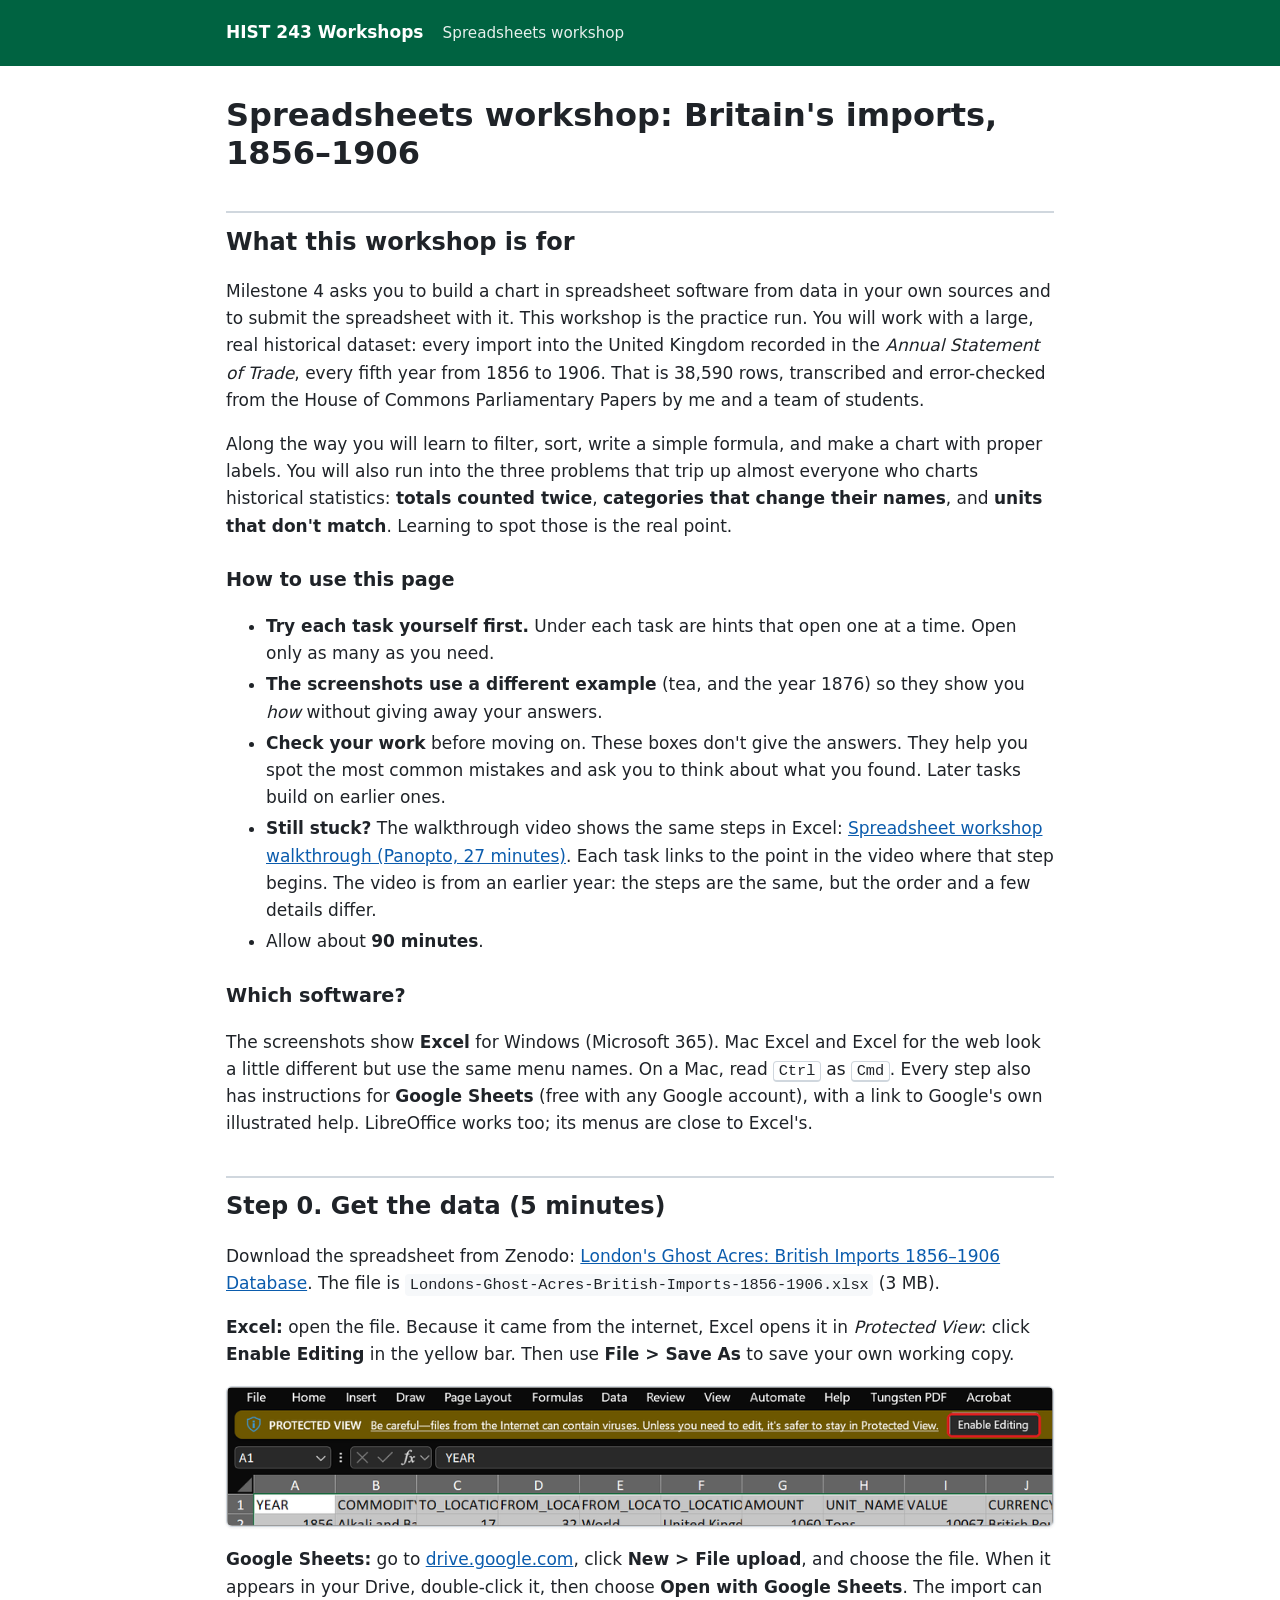
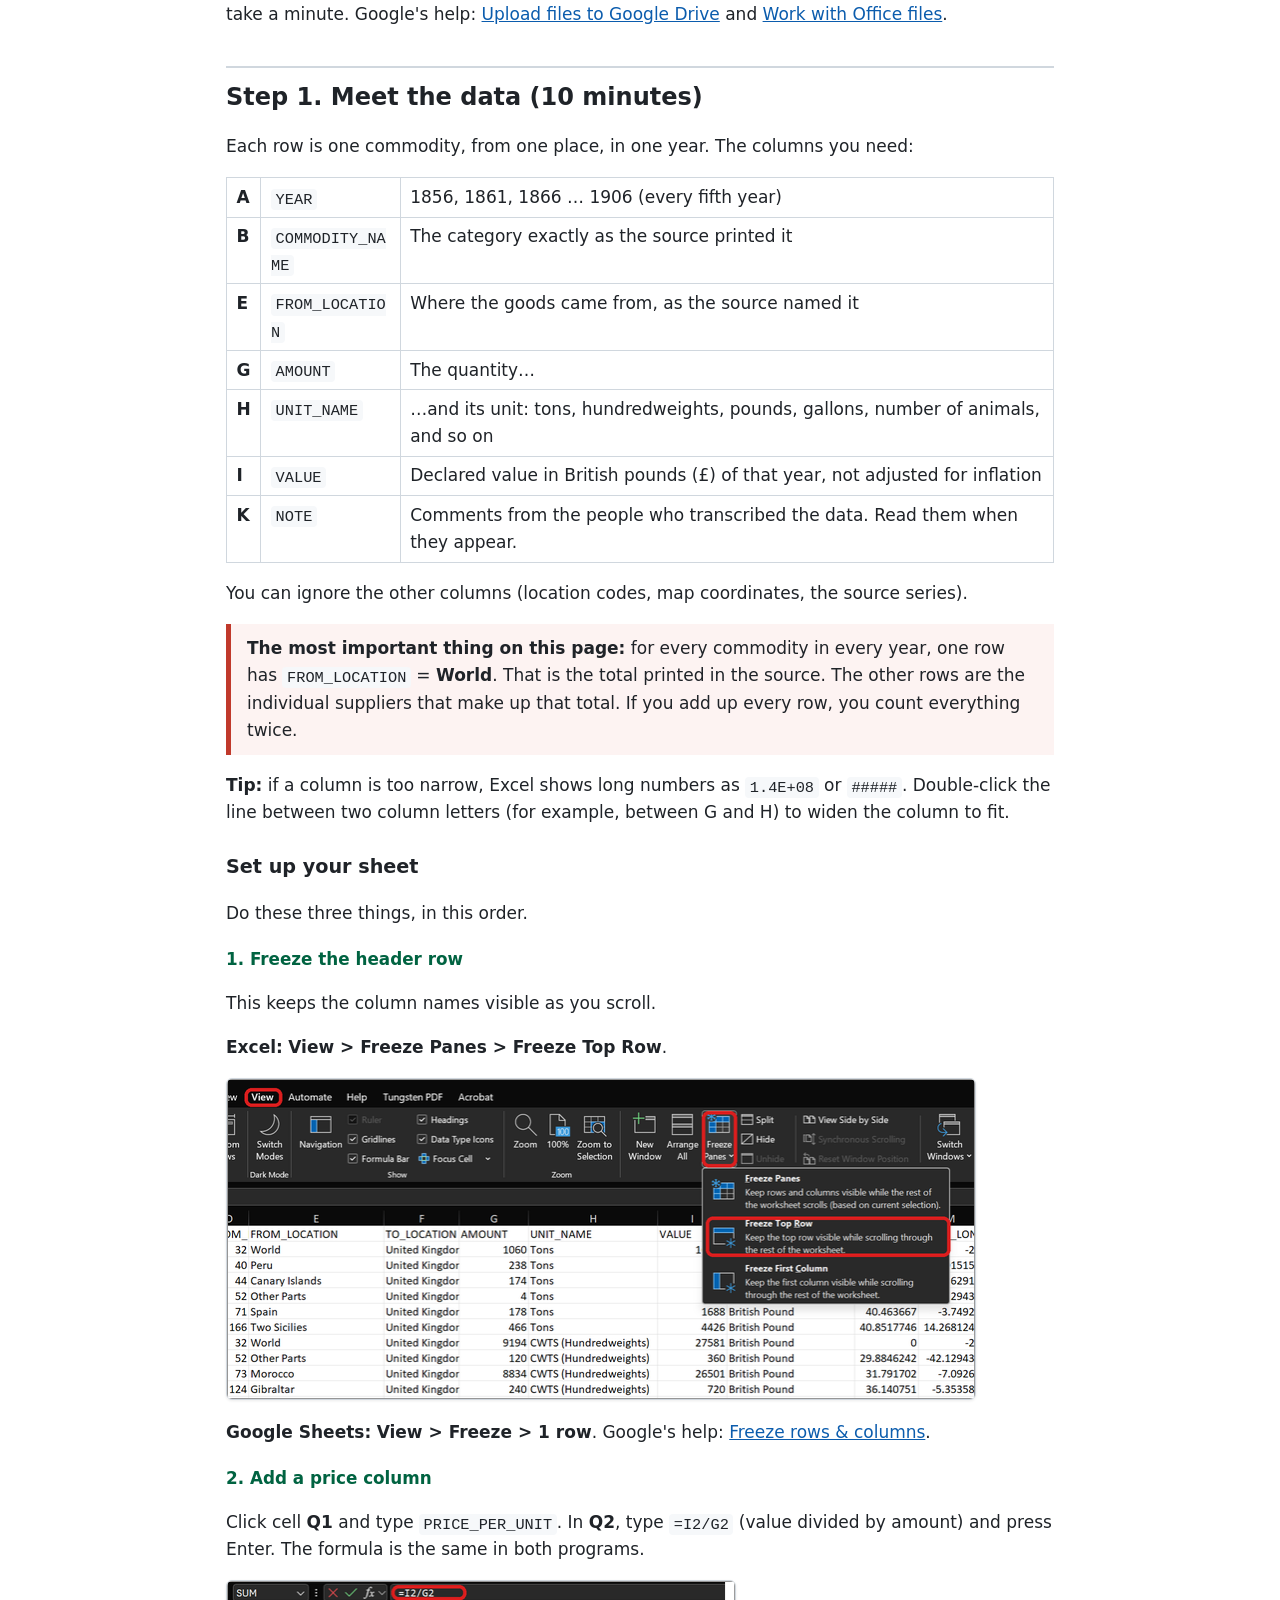
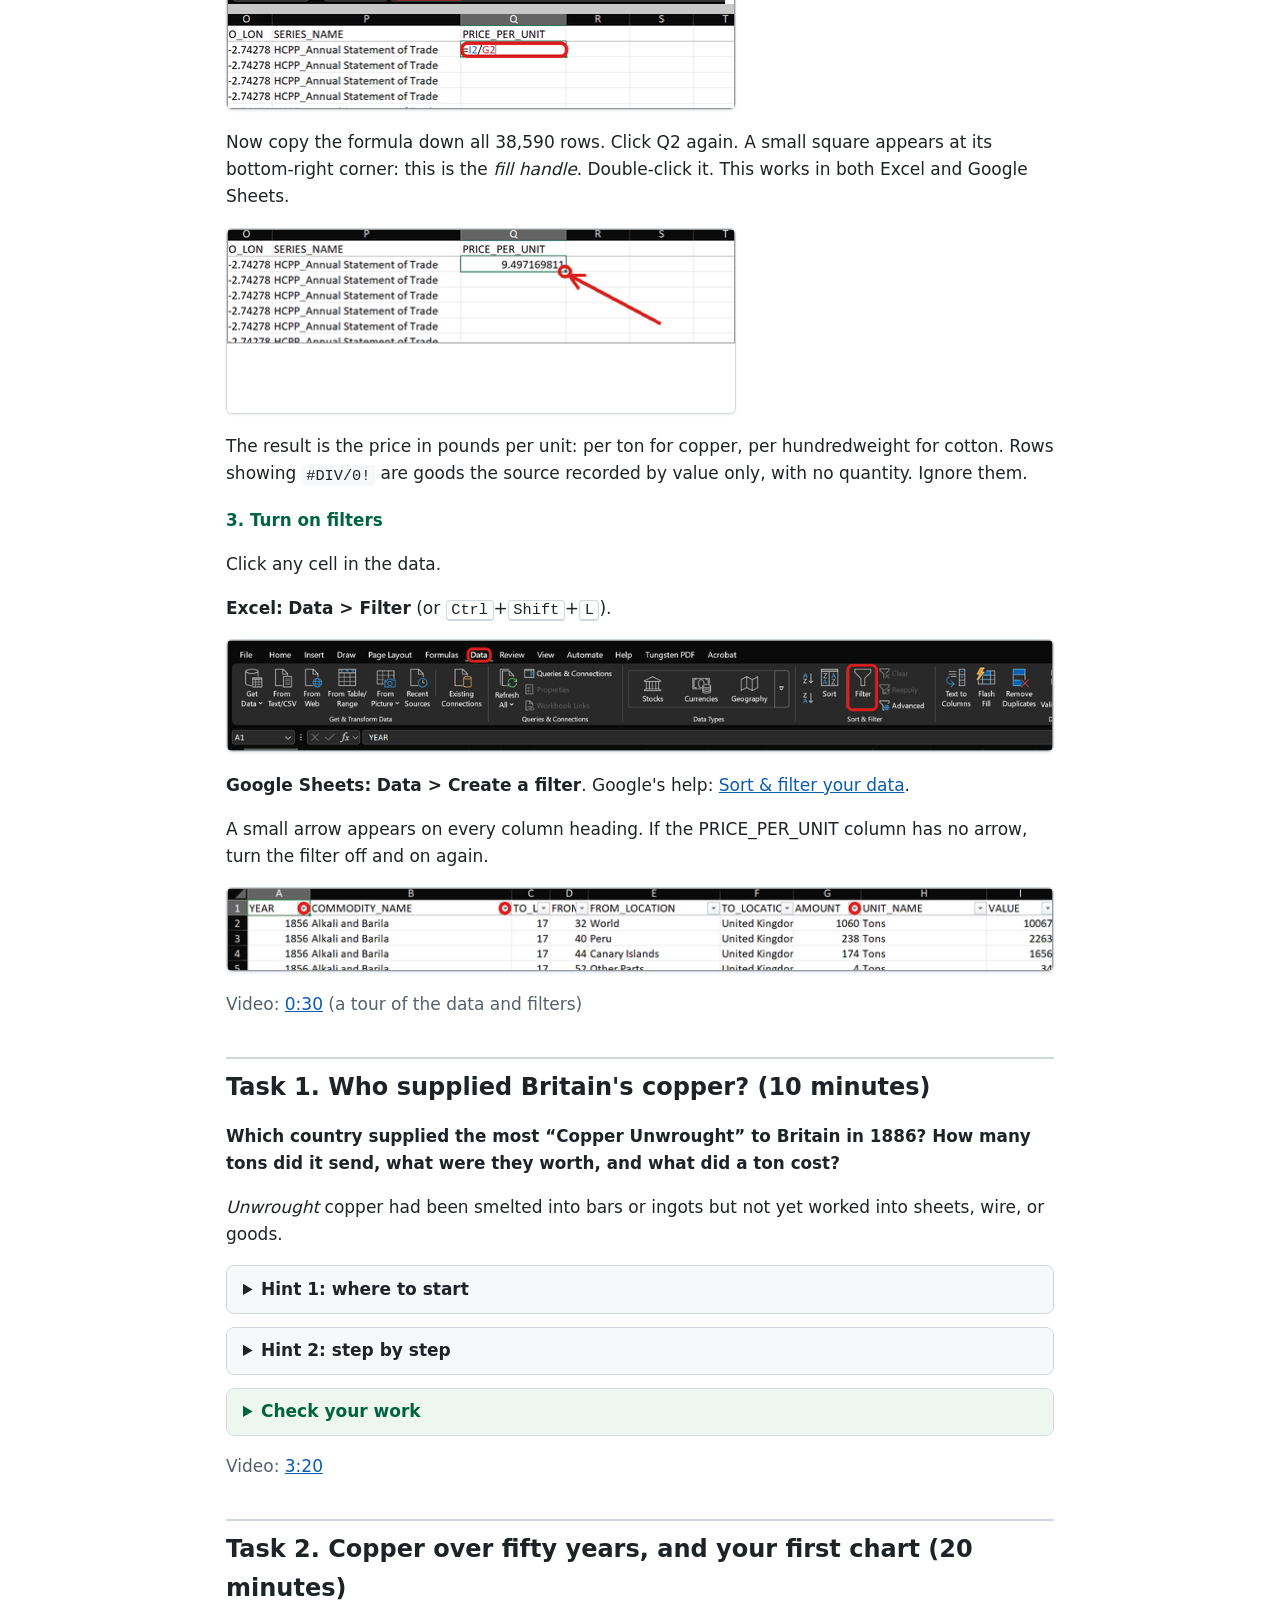
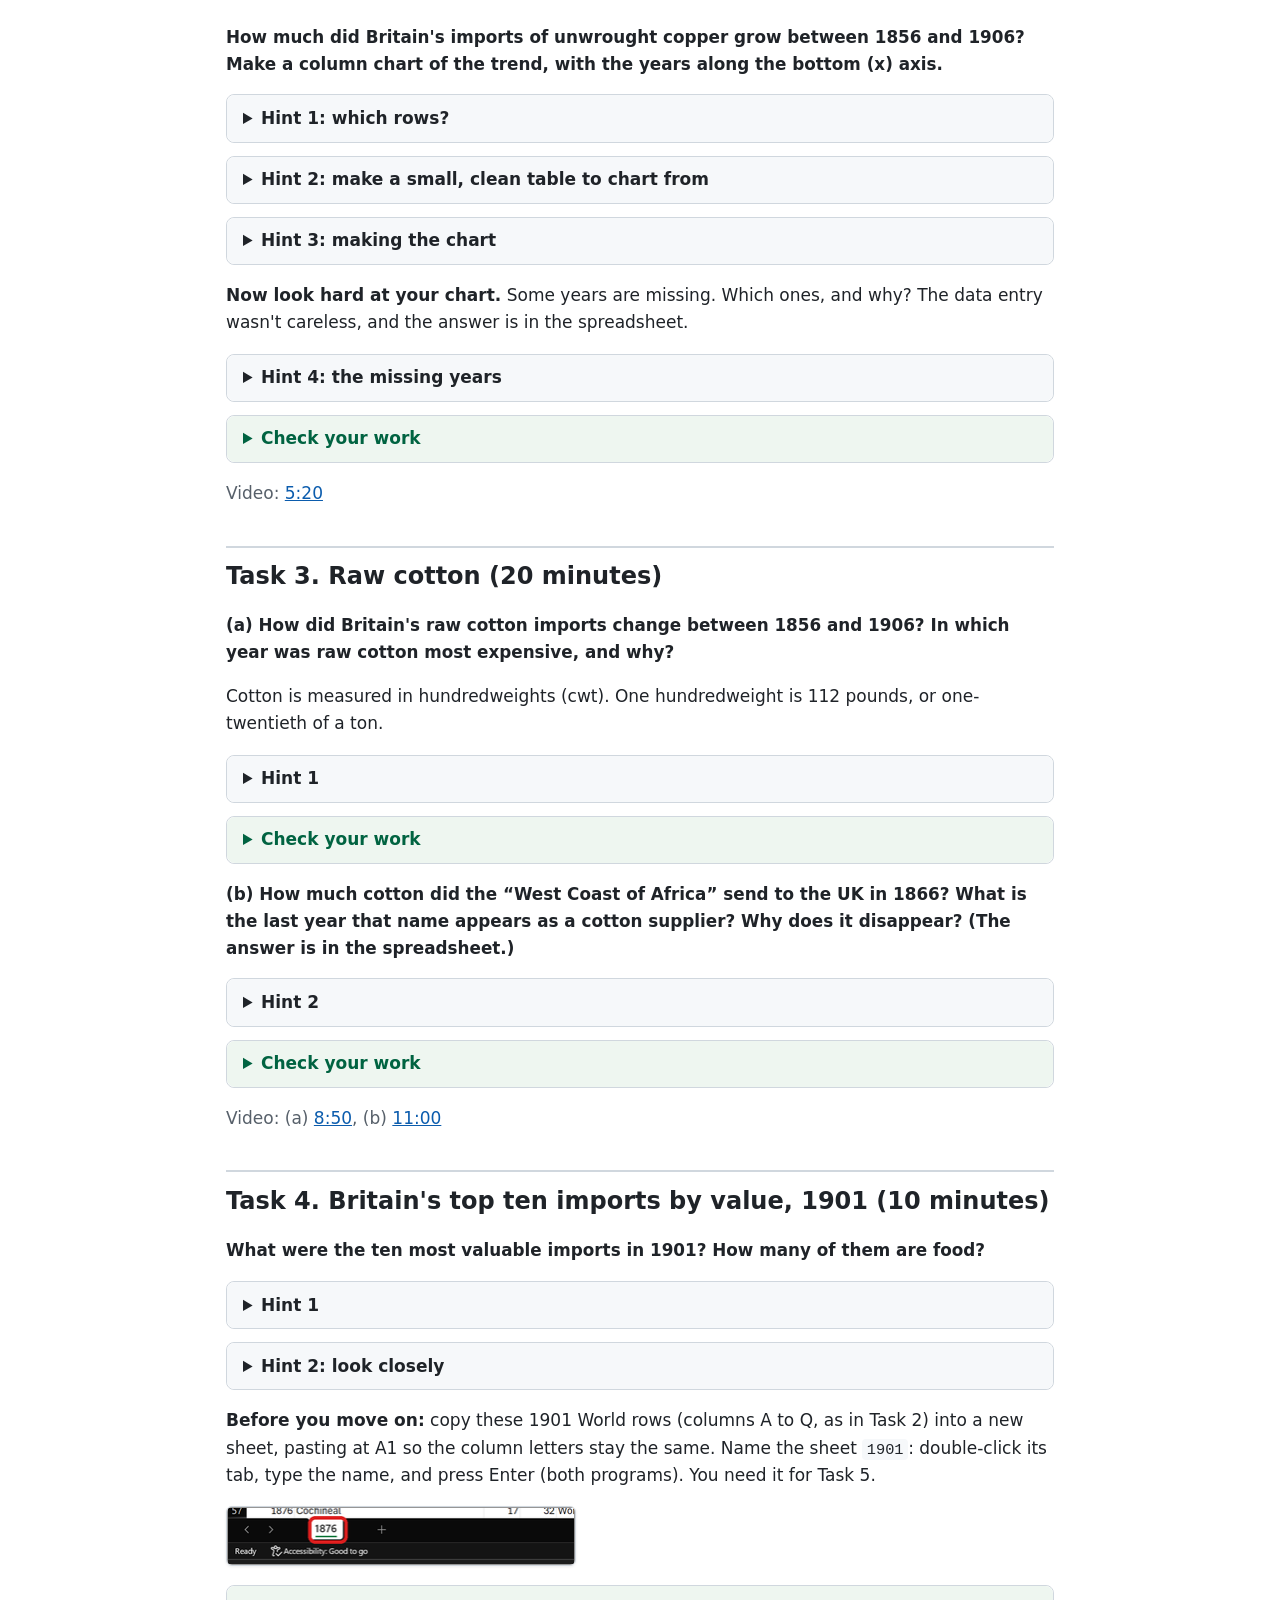
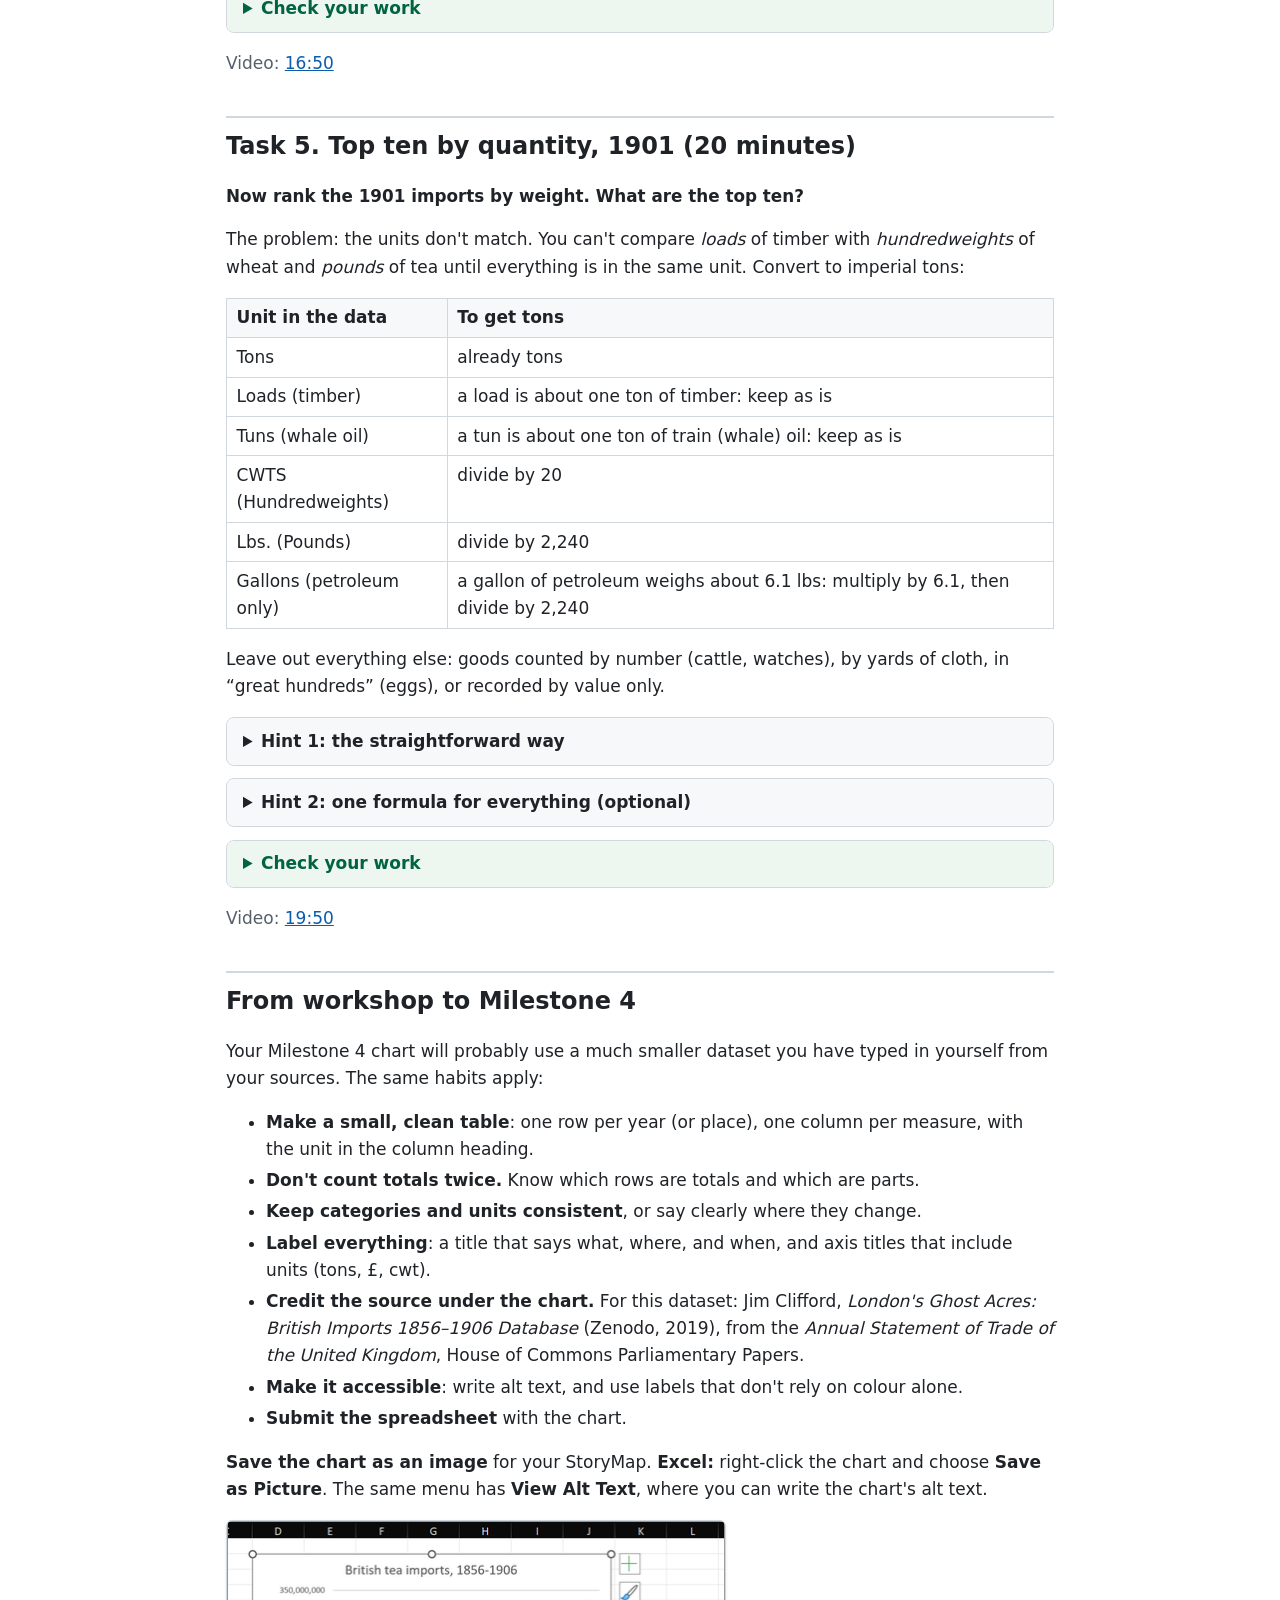
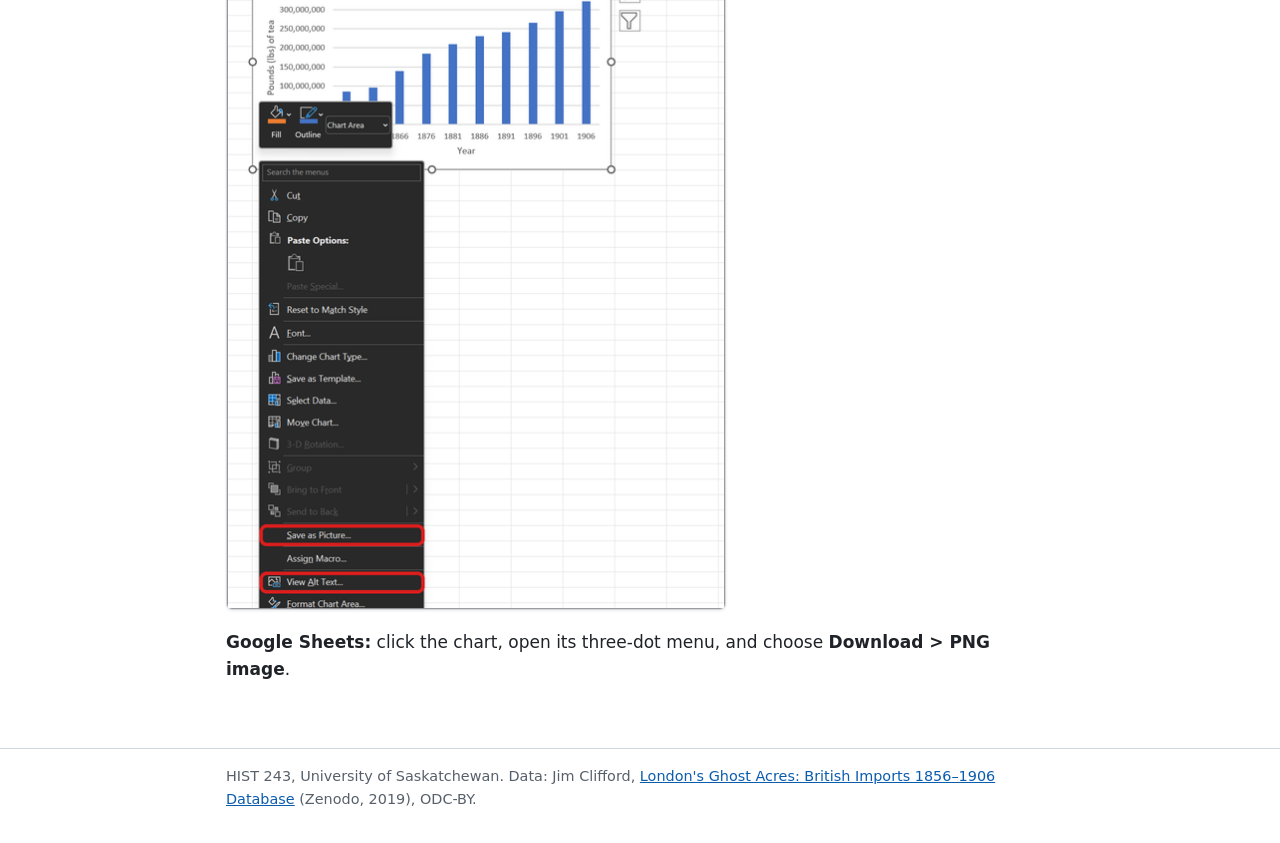
==== spreadsheets/index.html @ 8cee1785 "Add spreadsheets workshop site for HIST 243 Landing page, shared styles, and the self-paced spreadsh" ====
<!DOCTYPE html>
<html lang="en">
<head>
<meta charset="utf-8">
<meta name="viewport" content="width=device-width, initial-scale=1">
<title>Spreadsheets workshop: Britain's imports, 1856&ndash;1906 | HIST 243</title>
<link rel="stylesheet" href="../assets/style.css">
</head>
<body>
<header class="site"><div class="wrap">
<a class="course" href="../">HIST 243 Workshops</a>
<span class="crumbs">Spreadsheets workshop</span>
</div></header>
<main class="wrap">
<h1>Spreadsheets workshop: Britain's imports, 1856&ndash;1906</h1>
<h2>What this workshop is for</h2>
<p>Milestone 4 asks you to build a chart in spreadsheet software from data in your own sources and to submit the spreadsheet with it. This workshop is the practice run. You will work with a large, real historical dataset: every import into the United Kingdom recorded in the <em>Annual Statement of Trade</em>, every fifth year from 1856 to 1906. That is 38,590 rows, transcribed and error-checked from the House of Commons Parliamentary Papers by me and a team of students.</p>
<p>Along the way you will learn to filter, sort, write a simple formula, and make a chart with proper labels. You will also run into the three problems that trip up almost everyone who charts historical statistics: <strong>totals counted twice</strong>, <strong>categories that change their names</strong>, and <strong>units that don't match</strong>. Learning to spot those is the real point.</p>

<h3>How to use this page</h3>
<ul>
<li><strong>Try each task yourself first.</strong> Under each task are hints that open one at a time. Open only as many as you need.</li>
<li><strong>The screenshots use a different example</strong> (tea, and the year 1876) so they show you <em>how</em> without giving away your answers.</li>
<li><strong>Check your work</strong> before moving on. These boxes don't give the answers. They help you spot the most common mistakes and ask you to think about what you found. Later tasks build on earlier ones.</li>
<li><strong>Still stuck?</strong> The walkthrough video shows the same steps in Excel: <a href="https://usask.cloud.panopto.eu/Panopto/Pages/Viewer.aspx?id=4b1c0935-60de-46a5-88e3-ae240116ddce">Spreadsheet workshop walkthrough (Panopto, 27 minutes)</a>. Each task links to the point in the video where that step begins. The video is from an earlier year: the steps are the same, but the order and a few details differ.</li>
<li>Allow about <strong>90 minutes</strong>.</li>
</ul>

<h3>Which software?</h3>
<p>The screenshots show <strong>Excel</strong> for Windows (Microsoft 365). Mac Excel and Excel for the web look a little different but use the same menu names. On a Mac, read <kbd>Ctrl</kbd> as <kbd>Cmd</kbd>. Every step also has instructions for <strong>Google Sheets</strong> (free with any Google account), with a link to Google's own illustrated help. LibreOffice works too; its menus are close to Excel's.</p>

<h2>Step 0. Get the data (5 minutes)</h2>
<p>Download the spreadsheet from Zenodo: <a href="https://doi.org/10.5281/zenodo.3583723">London's Ghost Acres: British Imports 1856&ndash;1906 Database</a>. The file is <code>Londons-Ghost-Acres-British-Imports-1856-1906.xlsx</code> (3 MB).</p>
<p><strong>Excel:</strong> open the file. Because it came from the internet, Excel opens it in <em>Protected View</em>: click <strong>Enable Editing</strong> in the yellow bar. Then use <strong>File &gt; Save As</strong> to save your own working copy.</p>
<figure class="shot"><img src="images/e_protected_view.png" alt="Excel's yellow Protected View bar, with the Enable Editing button highlighted." width="1000" height="169" loading="lazy"></figure>
<p><strong>Google Sheets:</strong> go to <a href="https://drive.google.com">drive.google.com</a>, click <strong>New &gt; File upload</strong>, and choose the file. When it appears in your Drive, double-click it, then choose <strong>Open with Google Sheets</strong>. The import can take a minute. Google's help: <a href="https://support.google.com/drive/answer/2424368">Upload files to Google Drive</a> and <a href="https://support.google.com/docs/answer/6055139">Work with Office files</a>.</p>

<h2>Step 1. Meet the data (10 minutes)</h2>
<p>Each row is one commodity, from one place, in one year. The columns you need:</p>
<table>
<tbody>
<tr><td><strong>A</strong></td><td><code>YEAR</code></td><td>1856, 1861, 1866 &hellip; 1906 (every fifth year)</td></tr>
<tr><td><strong>B</strong></td><td><code>COMMODITY_NAME</code></td><td>The category exactly as the source printed it</td></tr>
<tr><td><strong>E</strong></td><td><code>FROM_LOCATION</code></td><td>Where the goods came from, as the source named it</td></tr>
<tr><td><strong>G</strong></td><td><code>AMOUNT</code></td><td>The quantity&hellip;</td></tr>
<tr><td><strong>H</strong></td><td><code>UNIT_NAME</code></td><td>&hellip;and its unit: tons, hundredweights, pounds, gallons, number of animals, and so on</td></tr>
<tr><td><strong>I</strong></td><td><code>VALUE</code></td><td>Declared value in British pounds (&pound;) of that year, not adjusted for inflation</td></tr>
<tr><td><strong>K</strong></td><td><code>NOTE</code></td><td>Comments from the people who transcribed the data. Read them when they appear.</td></tr>
</tbody>
</table>
<p>You can ignore the other columns (location codes, map coordinates, the source series).</p>
<p class="important"><strong>The most important thing on this page:</strong> for every commodity in every year, one row has <code>FROM_LOCATION</code> = <strong>World</strong>. That is the total printed in the source. The other rows are the individual suppliers that make up that total. If you add up every row, you count everything twice.</p>
<p><strong>Tip:</strong> if a column is too narrow, Excel shows long numbers as <code>1.4E+08</code> or <code>#####</code>. Double-click the line between two column letters (for example, between G and H) to widen the column to fit.</p>

<h3>Set up your sheet</h3>
<p>Do these three things, in this order.</p>

<h4>1. Freeze the header row</h4>
<p>This keeps the column names visible as you scroll.</p>
<p><strong>Excel:</strong> <strong>View &gt; Freeze Panes &gt; Freeze Top Row</strong>.</p>
<figure class="shot"><img src="images/e_freeze_top_row.png" alt="Excel's View tab with the Freeze Panes menu open and Freeze Top Row highlighted." width="750" height="320" loading="lazy"></figure>
<p><strong>Google Sheets:</strong> <strong>View &gt; Freeze &gt; 1 row</strong>. Google's help: <a href="https://support.google.com/docs/answer/9060449">Freeze rows &amp; columns</a>.</p>

<h4>2. Add a price column</h4>
<p>Click cell <strong>Q1</strong> and type <code>PRICE_PER_UNIT</code>. In <strong>Q2</strong>, type <code>=I2/G2</code> (value divided by amount) and press Enter. The formula is the same in both programs.</p>
<figure class="shot"><img src="images/e_price_formula.png" alt="The formula =I2/G2 being typed into cell Q2 under the heading PRICE_PER_UNIT, also shown in the formula bar." width="510" height="128" loading="lazy"></figure>
<p>Now copy the formula down all 38,590 rows. Click Q2 again. A small square appears at its bottom-right corner: this is the <em>fill handle</em>. Double-click it. This works in both Excel and Google Sheets.</p>
<figure class="shot"><img src="images/e_fill_handle.gif" alt="Animation: an arrow points to the small square at the bottom-right corner of cell Q2; after a double-click, the formula fills down the whole column." width="510" height="185" loading="lazy"></figure>
<p>The result is the price in pounds per unit: per ton for copper, per hundredweight for cotton. Rows showing <code>#DIV/0!</code> are goods the source recorded by value only, with no quantity. Ignore them.</p>

<h4>3. Turn on filters</h4>
<p>Click any cell in the data.</p>
<p><strong>Excel:</strong> <strong>Data &gt; Filter</strong> (or <kbd>Ctrl</kbd>+<kbd>Shift</kbd>+<kbd>L</kbd>).</p>
<figure class="shot"><img src="images/e_filter_button.png" alt="Excel's Data tab with the Filter button highlighted." width="1000" height="135" loading="lazy"></figure>
<p><strong>Google Sheets:</strong> <strong>Data &gt; Create a filter</strong>. Google's help: <a href="https://support.google.com/docs/answer/3540681">Sort &amp; filter your data</a>.</p>
<p>A small arrow appears on every column heading. If the PRICE_PER_UNIT column has no arrow, turn the filter off and on again.</p>
<figure class="shot"><img src="images/e_filter_arrows.png" alt="The header row with a filter arrow on each column heading; the arrows on YEAR, COMMODITY_NAME and AMOUNT are highlighted." width="850" height="85" loading="lazy"></figure>
<p class="video">Video: <a href="https://usask.cloud.panopto.eu/Panopto/Pages/Viewer.aspx?id=4b1c0935-60de-46a5-88e3-ae240116ddce&amp;start=30">0:30</a> (a tour of the data and filters)</p>

<h2>Task 1. Who supplied Britain's copper? (10 minutes)</h2>
<p class="task-q">Which country supplied the most &ldquo;Copper Unwrought&rdquo; to Britain in 1886? How many tons did it send, what were they worth, and what did a ton cost?</p>
<p><em>Unwrought</em> copper had been smelted into bars or ingots but not yet worked into sheets, wire, or goods.</p>

<details><summary>Hint 1: where to start</summary>
<p>You need two filters at the same time: one on <code>COMMODITY_NAME</code> and one on <code>YEAR</code>. Then sort the remaining rows by <code>AMOUNT</code>.</p>
</details>

<details><summary>Hint 2: step by step</summary>
<p><em>The screenshots filter for tea in 1876. Use copper and 1886 for your own answer.</em></p>
<h4>Excel</h4>
<ol>
<li><p>Click the arrow on <code>COMMODITY_NAME</code> and type the commodity into the <em>Search</em> box. The search finds every name that <em>contains</em> those letters, so several names appear.</p>
<figure class="shot"><img src="images/e_filter_search_1.png" alt="The COMMODITY_NAME filter menu with Tea typed in the Search box; the search results include unrelated names like Stearine." width="325" height="450" loading="lazy"></figure>
<p>Untick <strong>(Select All Search Results)</strong>, tick only the name that matches exactly, and click <strong>OK</strong>.</p>
<figure class="shot"><img src="images/e_filter_search_2.png" alt="In the filter list, only the exact name Tea is ticked, and the OK button is highlighted." width="325" height="450" loading="lazy"></figure></li>
<li><p>Click the arrow on <code>YEAR</code>. Untick <strong>(Select All)</strong>, tick the year you want, and click <strong>OK</strong>.</p>
<figure class="shot"><img src="images/e_filter_year.png" alt="The YEAR filter menu with Select All unticked and only 1876 ticked." width="350" height="450" loading="lazy"></figure></li>
<li><p>Click the arrow on <code>AMOUNT</code> and choose <strong>Sort Largest to Smallest</strong>.</p>
<figure class="shot"><img src="images/e_sort_largest.png" alt="The AMOUNT filter menu with Sort Largest to Smallest highlighted." width="425" height="155" loading="lazy"></figure></li>
</ol>
<p>The rows are now in order. The top row is <strong>World</strong>. Remember what that means.</p>
<figure class="shot"><img src="images/e_sorted_world_row.png" alt="Filtered and sorted rows for tea in 1876, with the World row highlighted at the top." width="950" height="185" loading="lazy"></figure>
<h4>Google Sheets</h4>
<ol>
<li>Click the filter icon on <code>COMMODITY_NAME</code> and open <strong>Filter by values</strong>. Click <strong>Clear</strong>, search for the commodity, tick only the exact name, and click <strong>OK</strong>.</li>
<li>Filter icon on <code>YEAR</code> &gt; <strong>Filter by values</strong> &gt; <strong>Clear</strong> &gt; tick the year &gt; <strong>OK</strong>.</li>
<li>Filter icon on <code>AMOUNT</code> &gt; <strong>Sort Z &rarr; A</strong>.</li>
</ol>
<p>Google's help: <a href="https://support.google.com/docs/answer/3540681">Sort &amp; filter your data</a>.</p>
</details>

<details class="check"><summary>Check your work</summary>
<ul>
<li>Did you skip the <strong>World</strong> row? It is the total, not a country.</li>
<li>Select the <code>AMOUNT</code> cells for all the country rows (click the first, <kbd>Shift</kbd>+click the last) and look at the <em>Sum</em> at the bottom right of the window. Both programs show it. It should match the World row exactly. That is how this database was error-checked.</li>
</ul>
<figure class="shot"><img src="images/e_status_sum.png" alt="The country rows' AMOUNT cells are selected, and the Sum in Excel's status bar matches the World row above them." width="375" height="217" loading="lazy"></figure>
<ul>
<li>Your price should be in pounds per ton. If it is a tiny fraction, the division is upside down.</li>
</ul>
<p><strong>Think about it:</strong> how much of the total came from a single country? What would Britain have needed this much copper for in the 1880s?</p>
</details>

<p class="video">Video: <a href="https://usask.cloud.panopto.eu/Panopto/Pages/Viewer.aspx?id=4b1c0935-60de-46a5-88e3-ae240116ddce&amp;start=200">3:20</a></p>

<h2>Task 2. Copper over fifty years, and your first chart (20 minutes)</h2>
<p class="task-q">How much did Britain's imports of unwrought copper grow between 1856 and 1906? Make a column chart of the trend, with the years along the bottom (x) axis.</p>

<details><summary>Hint 1: which rows?</summary>
<p>You want one number per year: the total. Keep your <code>COMMODITY_NAME</code> filter, clear the <code>YEAR</code> filter (tick Select All again), and filter <code>FROM_LOCATION</code> to <strong>World</strong> only.</p>
<figure class="shot"><img src="images/e_filter_world.png" alt="The FROM_LOCATION filter menu with World typed in the search box and only World ticked." width="425" height="450" loading="lazy"></figure>
</details>

<details><summary>Hint 2: make a small, clean table to chart from</summary>
<p>Charts are easiest from a small table of exactly the numbers you want.</p>
<ol>
<li><p>Select columns A to Q: click the column letter <strong>A</strong>, then hold <kbd>Shift</kbd> and click <strong>Q</strong>. Copy (<kbd>Ctrl</kbd>+<kbd>C</kbd>). Only the visible (filtered) rows will be copied.</p>
<figure class="shot"><img src="images/e_select_columns.png" alt="Columns A to Q selected by clicking column letter A and Shift-clicking column letter Q; the filtered World rows for tea are highlighted." width="895" height="210" loading="lazy"></figure></li>
<li><p>Add a new sheet with the <strong>+</strong> next to the sheet tabs at the bottom of the window. Click cell A1 and paste (<kbd>Ctrl</kbd>+<kbd>V</kbd>).</p>
<figure class="shot"><img src="images/e_new_sheet.png" alt="The plus button next to the Sheet1 tab, highlighted." width="350" height="55" loading="lazy"></figure>
<figure class="shot"><img src="images/e_pasted_sheet.png" alt="The pasted rows in the new sheet; the AMOUNT column is too narrow, so some numbers show as 1.4E+08." width="950" height="210" loading="lazy"></figure></li>
<li><p>Delete every column except <code>YEAR</code> and <code>AMOUNT</code>. Select the columns you don't need (click a column letter, <kbd>Shift</kbd>+click another), right-click a selected column letter, and choose <strong>Delete</strong>. Do this once for the columns between YEAR and AMOUNT and once for those after AMOUNT.</p>
<figure class="shot"><img src="images/e_delete_columns.png" alt="Columns B to F selected, with the right-click menu open and Delete highlighted." width="550" height="350" loading="lazy"></figure></li>
<li><p>Rename the <code>AMOUNT</code> heading to say what and which unit (for copper, <code>Tons</code>). You now have years in column A and amounts in column B.</p></li>
</ol>
<p>The same steps work in Google Sheets: the <strong>+</strong> is at the bottom left, and right-clicking a column letter gives <strong>Delete columns</strong>.</p>
</details>

<details><summary>Hint 3: making the chart</summary>
<h4>Excel</h4>
<ol>
<li><p>Select <strong>only the numbers</strong> in column B, not the years and not the heading.</p>
<figure class="shot"><img src="images/e_select_numbers.png" alt="A two-column table of years and pounds of tea, with only the numbers in column B selected." width="350" height="210" loading="lazy"></figure></li>
<li><p><strong>Insert &gt; Insert Column or Bar Chart &gt; Clustered Column</strong> (the first 2-D Column option). In Excel, <em>bar</em> charts run sideways and <em>column</em> charts stand upright. Use column for change over time.</p>
<figure class="shot"><img src="images/e_insert_column_chart.png" alt="The Insert tab with the column chart menu open and the 2-D Clustered Column option highlighted." width="625" height="325" loading="lazy"></figure></li>
<li><p>The x-axis reads 1, 2, 3&hellip; instead of years. Excel doesn't know where the years are yet.</p>
<figure class="shot"><img src="images/e_chart_wrong_axis.png" alt="A new column chart whose x-axis is labelled 1 to 10 instead of years." width="700" height="265" loading="lazy"></figure></li>
<li><p>Right-click the chart and choose <strong>Select Data</strong>.</p>
<figure class="shot"><img src="images/e_select_data_menu.png" alt="The chart's right-click menu with Select Data highlighted." width="500" height="520" loading="lazy"></figure></li>
<li><p>Under <em>Horizontal (Category) Axis Labels</em>, click <strong>Edit</strong>.</p>
<figure class="shot"><img src="images/e_select_data_dialog.png" alt="The Select Data Source dialog; the Edit button under Horizontal (Category) Axis Labels is highlighted, and the labels currently read 1, 2, 3." width="878" height="475" loading="lazy"></figure></li>
<li><p>With the small <em>Axis Labels</em> box open, drag across the years in column A, then click <strong>OK</strong>, and <strong>OK</strong> again.</p>
<figure class="shot"><img src="images/e_axis_labels_dialog.png" alt="The Axis Labels box after dragging across the years in column A; the range now reads =Sheet2!$A$2:$A$11." width="550" height="265" loading="lazy"></figure></li>
<li><p>The years are now on the x-axis.</p>
<figure class="shot"><img src="images/e_chart_years.png" alt="The column chart with the years 1856 to 1906 along the x-axis." width="575" height="265" loading="lazy"></figure></li>
<li><p>Add axis titles: click the chart, then <strong>Chart Design &gt; Add Chart Element &gt; Axis Titles</strong>, and choose Primary Horizontal and then Primary Vertical. Click any title to type your own words, including the chart title.</p>
<figure class="shot"><img src="images/e_axis_titles_menu.png" alt="The Chart Design tab, with Add Chart Element, Axis Titles, and the Primary Horizontal and Primary Vertical options highlighted." width="750" height="370" loading="lazy"></figure></li>
</ol>
<p>A finished chart has a title that says what, where, and when, and axis titles that give the unit:</p>
<figure class="shot"><img src="images/e_chart_final.png" alt="A finished column chart titled British tea imports, 1856-1906, with axis titles Year and Pounds (lbs) of tea." width="380" height="230" loading="lazy"></figure>
<p><em>Why not select the years too?</em> Excel sees numbers in both columns, assumes both are data, and draws a second set of bars for the years.</p>
<h4>Google Sheets</h4>
<ol>
<li>Select both columns, including the headings.</li>
<li><strong>Insert &gt; Chart</strong>. In the Chart editor, <em>Setup</em> tab, choose <strong>Column chart</strong>.</li>
<li>Check that <em>X-axis</em> shows the year column. If the years appear under <em>Series</em> instead, remove them there (three dots &gt; Remove) and add them as the X-axis.</li>
<li>To label every year, go to <em>Customise &gt; Horizontal axis</em> and tick <strong>Treat labels as text</strong>.</li>
<li>Edit the titles under <em>Customise &gt; Chart &amp; axis titles</em>.</li>
</ol>
<p>Google's help: <a href="https://support.google.com/docs/answer/63824">Add &amp; edit a chart or graph</a> and <a href="https://support.google.com/docs/answer/190718">Types of charts &amp; graphs</a>.</p>
</details>

<p><strong>Now look hard at your chart.</strong> Some years are missing. Which ones, and why? The data entry wasn't careless, and the answer is in the spreadsheet.</p>

<details><summary>Hint 4: the missing years</summary>
<p>Go back to the main sheet. Open the <code>COMMODITY_NAME</code> filter and search <code>Copper</code>. Read every name on the list and note which years each one covers.</p>
</details>

<details class="check"><summary>Check your work</summary>
<ul>
<li>The x-axis should show <strong>years</strong>, not 1, 2, 3&hellip;, and there should be only one set of bars.</li>
<li>The chart needs a title and axis titles, and the y-axis title should give the unit (tons).</li>
<li>Can you explain in one sentence why some years have no bar?</li>
</ul>
<p><strong>Your decision as a historian:</strong> once you know why years are missing, decide what goes on the chart. You can keep only the years that match exactly, or you can add related figures by hand and explain how they differ. Either is defensible <strong>if you say what you did</strong>, in a note under the chart or in your methodology appendix. That habit matters more than anything else for Milestone 4.</p>
<p><strong>Going further:</strong> use your price column. What happened to the price of a ton of copper between 1856, 1886, and 1906?</p>
</details>

<p class="video">Video: <a href="https://usask.cloud.panopto.eu/Panopto/Pages/Viewer.aspx?id=4b1c0935-60de-46a5-88e3-ae240116ddce&amp;start=320">5:20</a></p>

<h2>Task 3. Raw cotton (20 minutes)</h2>
<p class="task-q">(a) How did Britain's raw cotton imports change between 1856 and 1906? In which year was raw cotton most expensive, and why?</p>
<p>Cotton is measured in hundredweights (cwt). One hundredweight is 112 pounds, or one-twentieth of a ton.</p>

<details><summary>Hint 1</summary>
<p>These are the same moves as Task 2. Filter <code>COMMODITY_NAME</code> to raw cotton and <code>FROM_LOCATION</code> to World. Your PRICE_PER_UNIT column already holds the price per hundredweight. Watch for one year where the category has a slightly different name. To see more than one name, tick each one in the filter list.</p>
</details>

<details class="check"><summary>Check your work</summary>
<ul>
<li>You should have a World total for all eleven years. If one is missing, look for a slightly different commodity name.</li>
<li>Your price column should be in pounds per hundredweight. If the numbers are in the thousands or are tiny fractions, check your formula.</li>
</ul>
<p><strong>Think about it:</strong> what was happening in the United States in the early 1860s? Compare the suppliers in 1856 with the suppliers in your most expensive year. Who filled the gap? The Week 3 and Week 5 lectures will help.</p>
</details>

<p class="task-q">(b) How much cotton did the &ldquo;West Coast of Africa&rdquo; send to the UK in 1866? What is the last year that name appears as a cotton supplier? Why does it disappear? (The answer is in the spreadsheet.)</p>

<details><summary>Hint 2</summary>
<p>Clear the World filter. On <code>FROM_LOCATION</code>, search <code>Africa</code>, then try <code>Coast</code>. Sort by <code>YEAR</code> and read the place names in order.</p>
</details>

<details class="check"><summary>Check your work</summary>
<ul>
<li>Did you remove the World filter? Otherwise you will see no individual places at all.</li>
<li>Read the <code>FROM_LOCATION</code> names in year order, from 1856 to 1906. Which names appear only once? Which new names appear later, and what do they have in common?</li>
<li>Did West African cotton really stop, or did something else change?</li>
</ul>
<p><strong>Think about it:</strong> a column of place names is also a record of who controlled those places.</p>
</details>

<p class="video">Video: (a) <a href="https://usask.cloud.panopto.eu/Panopto/Pages/Viewer.aspx?id=4b1c0935-60de-46a5-88e3-ae240116ddce&amp;start=530">8:50</a>, (b) <a href="https://usask.cloud.panopto.eu/Panopto/Pages/Viewer.aspx?id=4b1c0935-60de-46a5-88e3-ae240116ddce&amp;start=660">11:00</a></p>

<h2>Task 4. Britain's top ten imports by value, 1901 (10 minutes)</h2>
<p class="task-q">What were the ten most valuable imports in 1901? How many of them are food?</p>

<details><summary>Hint 1</summary>
<p>Clear all your filters.</p>
<p><strong>Excel:</strong> <strong>Data &gt; Clear</strong>.</p>
<figure class="shot"><img src="images/e_data_clear.png" alt="Excel's Data tab with the Clear button, next to Filter, highlighted." width="1050" height="120" loading="lazy"></figure>
<p><strong>Google Sheets:</strong> set each filter back to <em>Select all</em>, or use <strong>Data &gt; Remove filter</strong> and then <strong>Data &gt; Create a filter</strong> again.</p>
<p>Then filter <code>YEAR</code> to 1901 and <code>FROM_LOCATION</code> to World, and sort <code>VALUE</code> from largest to smallest, just as you did in Task 1.</p>
</details>

<details><summary>Hint 2: look closely</summary>
<p>Look for a commodity with <strong>Total</strong> in its name. Find the rows it adds up. You should count that thing once, not twice.</p>
</details>

<p><strong>Before you move on:</strong> copy these 1901 World rows (columns A to Q, as in Task 2) into a new sheet, pasting at A1 so the column letters stay the same. Name the sheet <code>1901</code>: double-click its tab, type the name, and press Enter (both programs). You need it for Task 5.</p>
<figure class="shot"><img src="images/e_rename_tab.png" alt="A sheet tab renamed by double-clicking it and typing a new name." width="350" height="58" loading="lazy"></figure>

<details class="check"><summary>Check your work</summary>
<ul>
<li>If you added anything up (with SUM or a pivot table), did you leave out the World rows? Including them doubles every number.</li>
<li>Each import should appear in your top ten only once. Did you check the rows with <strong>Total</strong> in their names?</li>
<li>Your largest import should be worth tens of millions of pounds.</li>
</ul>
<p><strong>Think about it:</strong> how many of your ten are food? This dataset is called <em>London's Ghost Acres</em>. Think back to Pomeranz's &ldquo;ghost acres&rdquo; in Week 5: what does your list suggest about where Britain's food came from by 1901?</p>
</details>

<p class="video">Video: <a href="https://usask.cloud.panopto.eu/Panopto/Pages/Viewer.aspx?id=4b1c0935-60de-46a5-88e3-ae240116ddce&amp;start=1010">16:50</a></p>

<h2>Task 5. Top ten by quantity, 1901 (20 minutes)</h2>
<p class="task-q">Now rank the 1901 imports by weight. What are the top ten?</p>
<p>The problem: the units don't match. You can't compare <em>loads</em> of timber with <em>hundredweights</em> of wheat and <em>pounds</em> of tea until everything is in the same unit. Convert to imperial tons:</p>
<table>
<thead><tr><th>Unit in the data</th><th>To get tons</th></tr></thead>
<tbody>
<tr><td>Tons</td><td>already tons</td></tr>
<tr><td>Loads (timber)</td><td>a load is about one ton of timber: keep as is</td></tr>
<tr><td>Tuns (whale oil)</td><td>a tun is about one ton of train (whale) oil: keep as is</td></tr>
<tr><td>CWTS (Hundredweights)</td><td>divide by 20</td></tr>
<tr><td>Lbs. (Pounds)</td><td>divide by 2,240</td></tr>
<tr><td>Gallons (petroleum only)</td><td>a gallon of petroleum weighs about 6.1 lbs: multiply by 6.1, then divide by 2,240</td></tr>
</tbody>
</table>
<p>Leave out everything else: goods counted by number (cattle, watches), by yards of cloth, in &ldquo;great hundreds&rdquo; (eggs), or recorded by value only.</p>

<details><summary>Hint 1: the straightforward way</summary>
<ol>
<li>Work in your <code>1901</code> sheet. Sort it by <code>UNIT_NAME</code> (its filter arrow &gt; <strong>Sort A to Z</strong>) so each unit sits together in one block.</li>
<li>In <strong>R1</strong> type <code>TONS</code>.</li>
<li>In the first row of a block, type the right formula. For example, if the hundredweights start in row 11, type <code>=G11/20</code> in R11. For tons, the formula is just <code>=G11</code>.</li>
<li>Click that cell, then <kbd>Shift</kbd>+click the cell in column R on the block's <em>last</em> row, and press <kbd>Ctrl</kbd>+<kbd>D</kbd> (<em>fill down</em>, in both programs). Don't double-click the fill handle here: it would run past the end of the block.</li>
</ol>
<figure class="shot"><img src="images/e_fill_block.gif" alt="Animation: the formula =G11/20 sits in R11 with the rest of the hundredweight block selected; after Ctrl+D, every row in the block shows its weight in tons." width="695" height="317" loading="lazy"></figure>
<p>Repeat for each unit you can convert. Finally, sort the whole sheet by <code>TONS</code>, largest to smallest. Empty cells sort to the bottom.</p>
</details>

<details><summary>Hint 2: one formula for everything (optional)</summary>
<p>If you're comfortable with formulas, paste this into R2 and fill it down with the fill handle. It works in both Excel and Sheets:</p>
<p><code>=IFS(H2="Tons",G2, H2="Loads",G2, H2="Tuns (whale oil)",G2, H2="CWTS (Hundredweights)",G2/20, H2="Lbs. (Pounds)",G2/2240, AND(H2="Gallons",ISNUMBER(SEARCH("Petroleum",B2))),G2*6.1/2240, TRUE,"")</code></p>
<figure class="shot"><img src="images/e_ifs_formula.png" alt="The IFS formula in the formula bar, with its result in cell R2 under the heading TONS." width="750" height="79" loading="lazy"></figure>
<p>Read it left to right: <em>if the unit is Tons, use the amount; if it is hundredweights, divide by 20&hellip;; otherwise leave the cell blank.</em></p>
</details>

<details class="check"><summary>Check your work</summary>
<ul>
<li>Test a row by hand. Pick a hundredweight row, divide its <code>AMOUNT</code> by 20 on a calculator, and compare the result with your TONS column. Do the same for a pounds row (divide by 2,240).</li>
<li>Rows in units you can't convert should be blank, not zero.</li>
<li>As in Task 4, count any &ldquo;Total&rdquo; only once.</li>
</ul>
<p><strong>Think about it:</strong> compare this list with your Task 4 list. What ranks high by value but low by weight, and the reverse? What disappears from a ranking by weight altogether? If an item on your list puzzles you, look up what it was used for: it may tell you something about British industry.</p>
</details>

<p class="video">Video: <a href="https://usask.cloud.panopto.eu/Panopto/Pages/Viewer.aspx?id=4b1c0935-60de-46a5-88e3-ae240116ddce&amp;start=1190">19:50</a></p>

<h2>From workshop to Milestone 4</h2>
<p>Your Milestone 4 chart will probably use a much smaller dataset you have typed in yourself from your sources. The same habits apply:</p>
<ul>
<li><strong>Make a small, clean table</strong>: one row per year (or place), one column per measure, with the unit in the column heading.</li>
<li><strong>Don't count totals twice.</strong> Know which rows are totals and which are parts.</li>
<li><strong>Keep categories and units consistent</strong>, or say clearly where they change.</li>
<li><strong>Label everything</strong>: a title that says what, where, and when, and axis titles that include units (tons, &pound;, cwt).</li>
<li><strong>Credit the source under the chart.</strong> For this dataset: Jim Clifford, <em>London's Ghost Acres: British Imports 1856&ndash;1906 Database</em> (Zenodo, 2019), from the <em>Annual Statement of Trade of the United Kingdom</em>, House of Commons Parliamentary Papers.</li>
<li><strong>Make it accessible</strong>: write alt text, and use labels that don't rely on colour alone.</li>
<li><strong>Submit the spreadsheet</strong> with the chart.</li>
</ul>
<p><strong>Save the chart as an image</strong> for your StoryMap. <strong>Excel:</strong> right-click the chart and choose <strong>Save as Picture</strong>. The same menu has <strong>View Alt Text</strong>, where you can write the chart's alt text.</p>
<figure class="shot"><img src="images/e_save_as_picture.png" alt="The chart's right-click menu with Save as Picture and View Alt Text highlighted." width="500" height="690" loading="lazy"></figure>
<p><strong>Google Sheets:</strong> click the chart, open its three-dot menu, and choose <strong>Download &gt; PNG image</strong>.</p>

</main>
<footer class="site"><div class="wrap">HIST 243, University of Saskatchewan. Data: Jim Clifford, <a href="https://doi.org/10.5281/zenodo.3583723">London's Ghost Acres: British Imports 1856&ndash;1906 Database</a> (Zenodo, 2019), ODC-BY.</div></footer>
</body>
</html>
---- assets/style.css ----
:root {
  --text: #1f2328;
  --muted: #57606a;
  --accent: #966a09;      /* USask-adjacent gold, darkened for contrast */
  --green: #006341;
  --border: #d0d7de;
  --panel: #f6f8fa;
  --warn: #c0392b;
}
* { box-sizing: border-box; }
body {
  margin: 0;
  font: 17px/1.6 system-ui, -apple-system, "Segoe UI", Roboto, Helvetica, Arial, sans-serif;
  color: var(--text);
  background: #fff;
}
header.site {
  background: var(--green);
  color: #fff;
  padding: 1.2rem 1rem;
}
header.site a { color: #fff; }
header.site .wrap { display: flex; flex-wrap: wrap; align-items: baseline; gap: .4rem 1.2rem; }
header.site .course { font-weight: 600; text-decoration: none; }
header.site .crumbs { opacity: .9; font-size: .95rem; }
main.wrap, .wrap { max-width: 860px; margin: 0 auto; padding: 0 1rem; }
main.wrap { padding-top: 1.5rem; padding-bottom: 3rem; }
h1 { font-size: 2rem; line-height: 1.2; margin: .4rem 0 1rem; }
h2 { font-size: 1.5rem; margin: 2.4rem 0 .6rem; padding-top: .6rem; border-top: 2px solid var(--border); }
h3 { font-size: 1.2rem; margin: 1.6rem 0 .4rem; }
h4 { font-size: 1.05rem; margin: 1.2rem 0 .3rem; color: var(--green); }
a { color: #0b5cad; }
code, kbd { font: .9em ui-monospace, SFMono-Regular, Consolas, monospace; }
code { background: var(--panel); padding: .1em .3em; border-radius: 4px; overflow-wrap: anywhere; }
kbd { border: 1px solid var(--border); border-bottom-width: 2px; border-radius: 4px; padding: 0 .3em; background: #fff; }
table { border-collapse: collapse; margin: .6rem 0 1rem; }
th, td { border: 1px solid var(--border); padding: .35rem .6rem; text-align: left; vertical-align: top; }
th { background: var(--panel); }
.important { border-left: 5px solid var(--warn); background: #fdf3f2; padding: .7rem 1rem; }
.task-q { font-weight: 600; font-size: 1.05rem; }
details {
  border: 1px solid var(--border);
  border-radius: 8px;
  margin: .8rem 0;
  background: #fff;
}
details > summary {
  cursor: pointer;
  padding: .6rem 1rem;
  background: var(--panel);
  border-radius: 8px;
  font-weight: 600;
  list-style-position: inside;
}
details[open] > summary { border-bottom: 1px solid var(--border); border-radius: 8px 8px 0 0; }
details > :not(summary) { margin-left: 1rem; margin-right: 1rem; }
details > :last-child { margin-bottom: 1rem; }
details.check > summary { background: #eef6f0; color: var(--green); }
figure.shot { margin: .6rem 0 1.2rem; }
figure.shot img {
  display: block;
  max-width: 100%;
  height: auto;
  border: 1px solid var(--border);
  border-radius: 6px;
  box-shadow: 0 1px 3px rgba(0,0,0,.08);
}
ol li, ul li { margin: .25rem 0; }
ol li > p:first-child { margin-top: 0; }
p.video { color: var(--muted); }
.cards { display: grid; grid-template-columns: repeat(auto-fit, minmax(240px, 1fr)); gap: 1rem; margin: 1rem 0; }
.card { border: 1px solid var(--border); border-radius: 10px; padding: 1rem 1.2rem; }
.card h2 { border: 0; margin: 0 0 .4rem; padding: 0; font-size: 1.25rem; }
.card .soon { color: var(--muted); font-style: italic; }
footer.site { color: var(--muted); font-size: .9rem; border-top: 1px solid var(--border); padding: 1rem 0 2rem; }
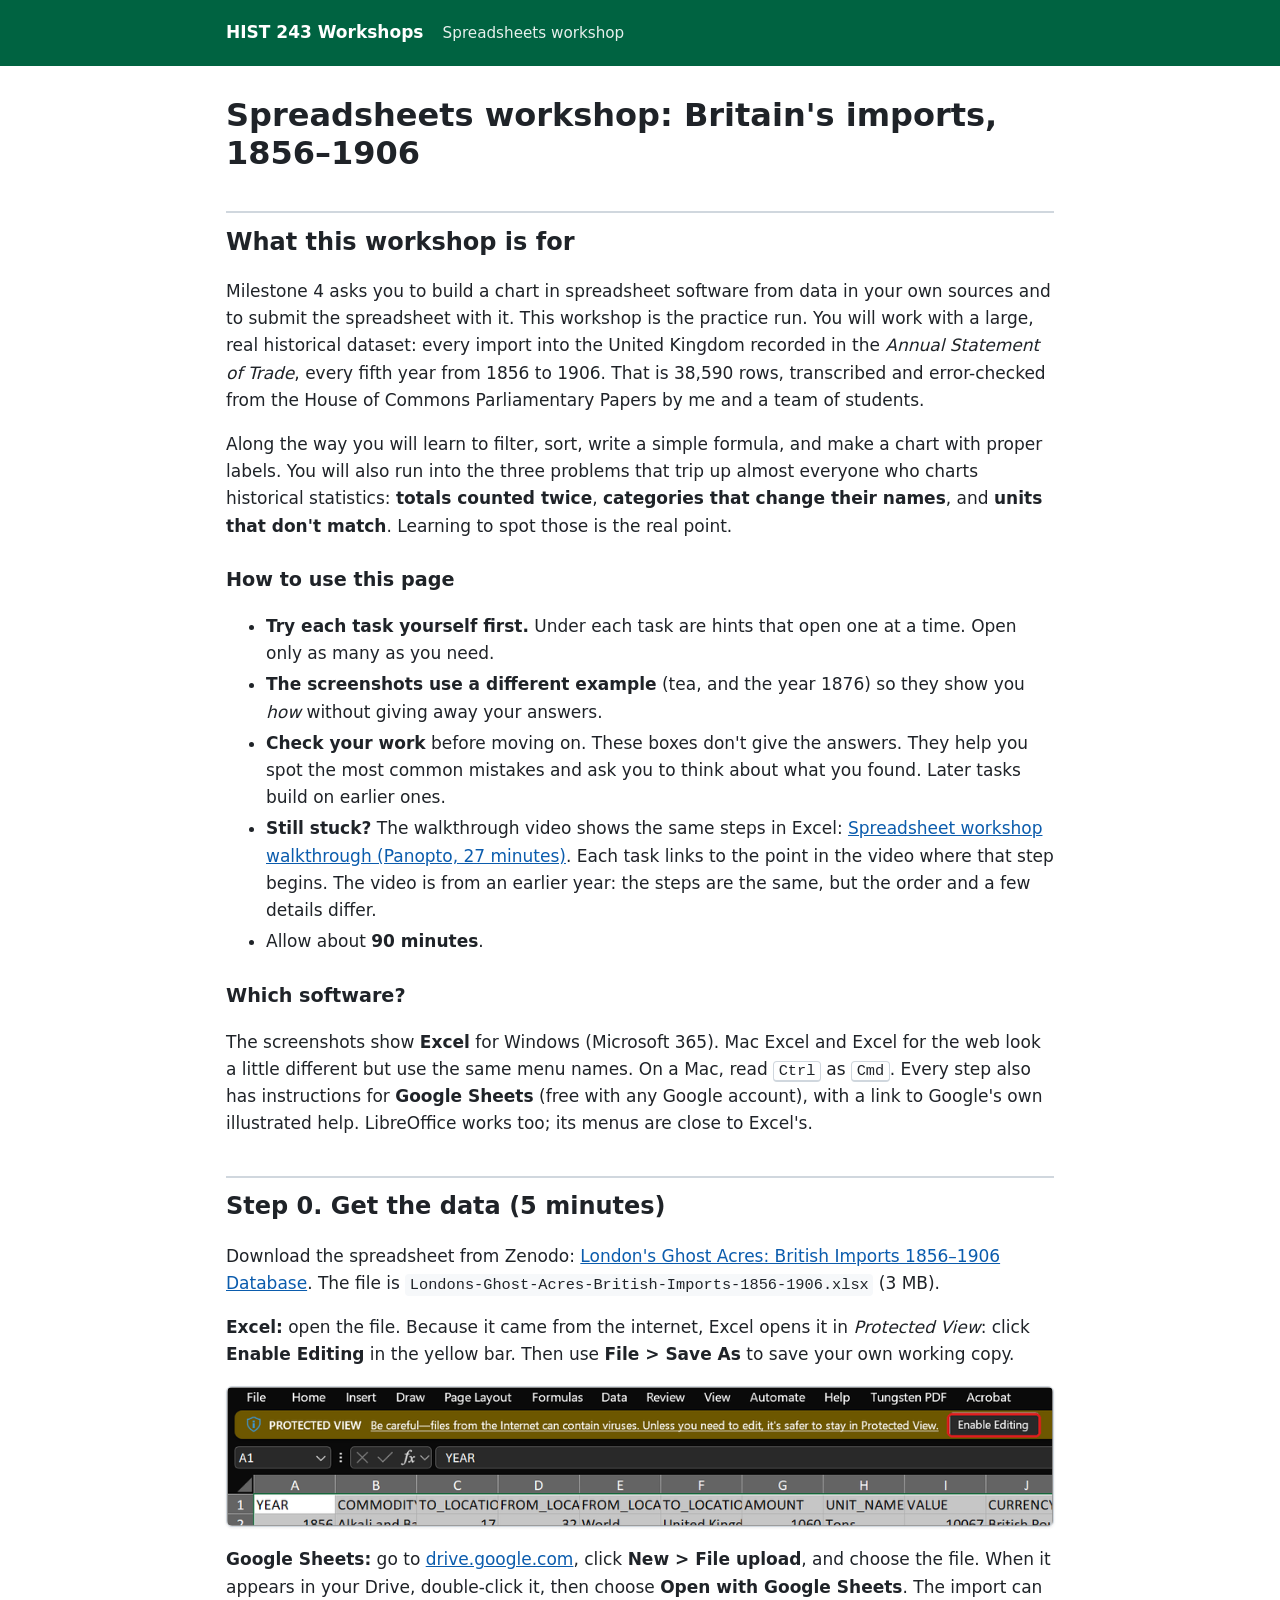
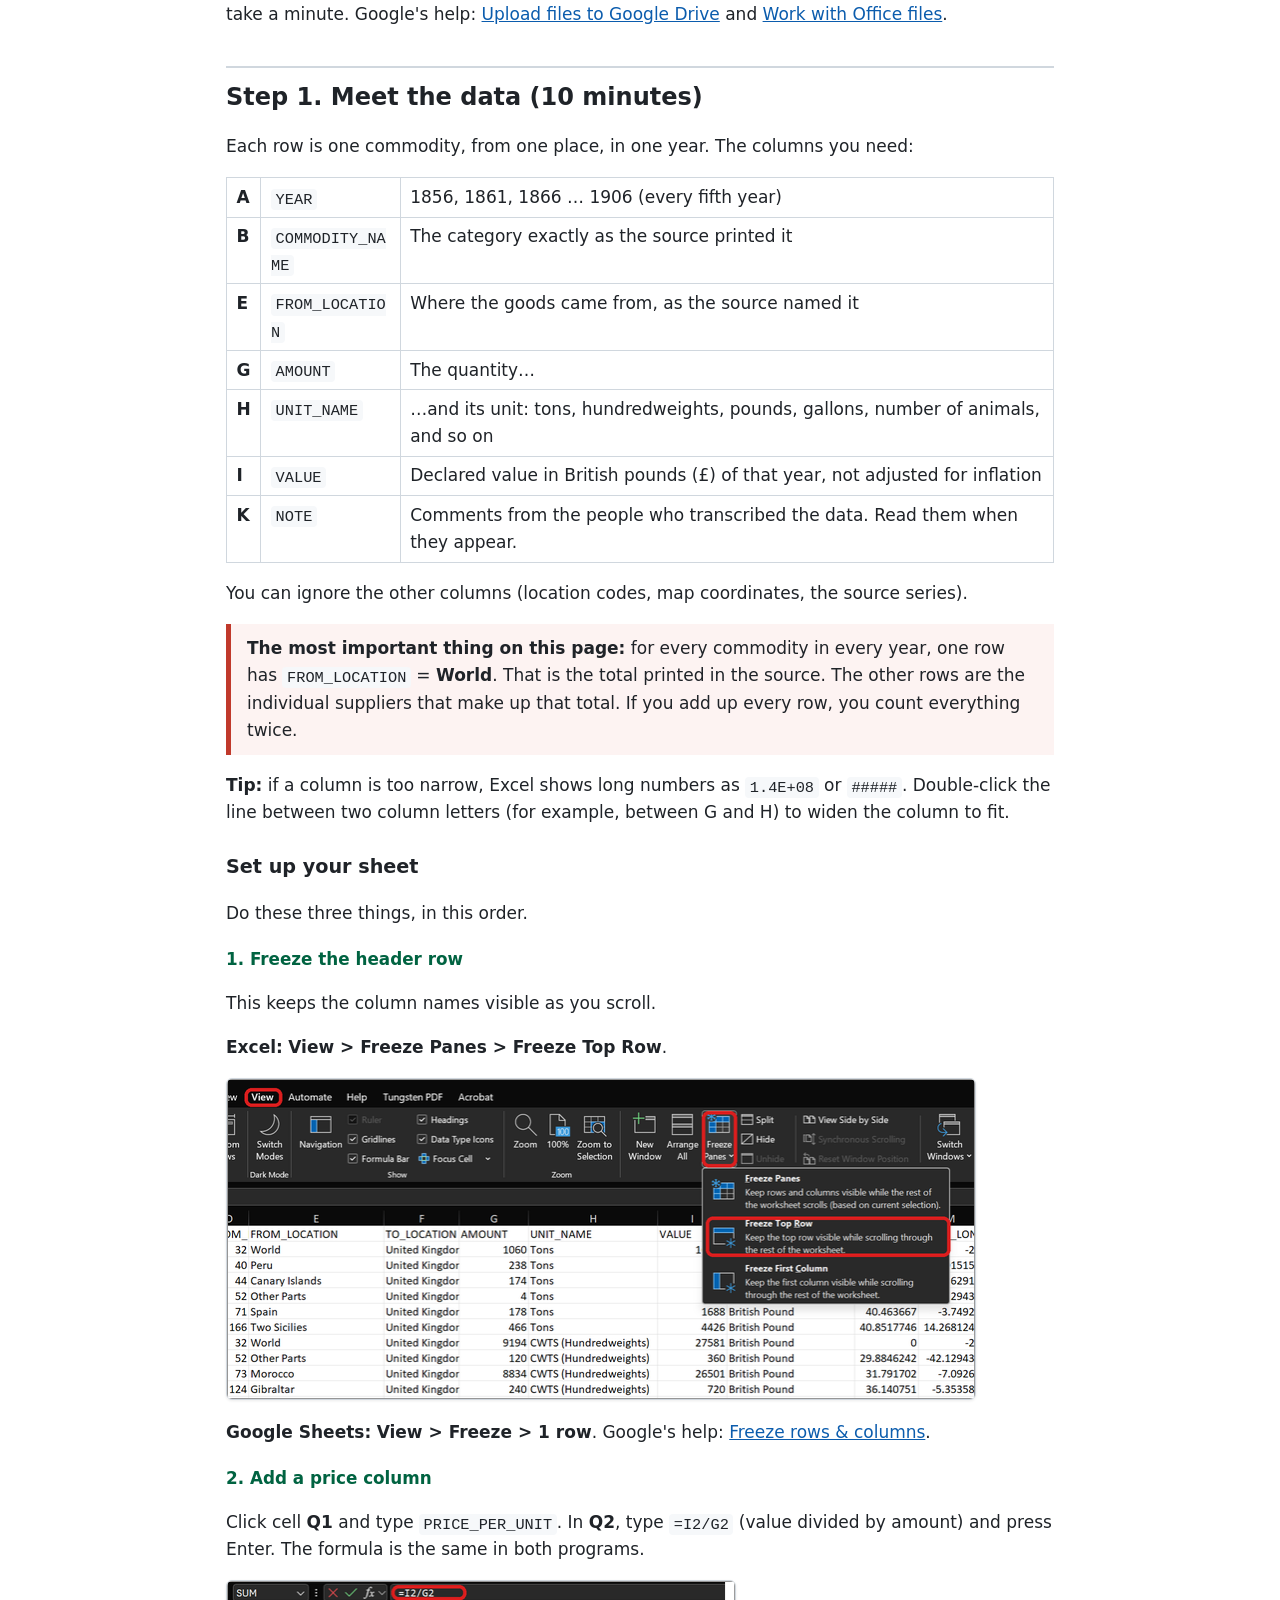
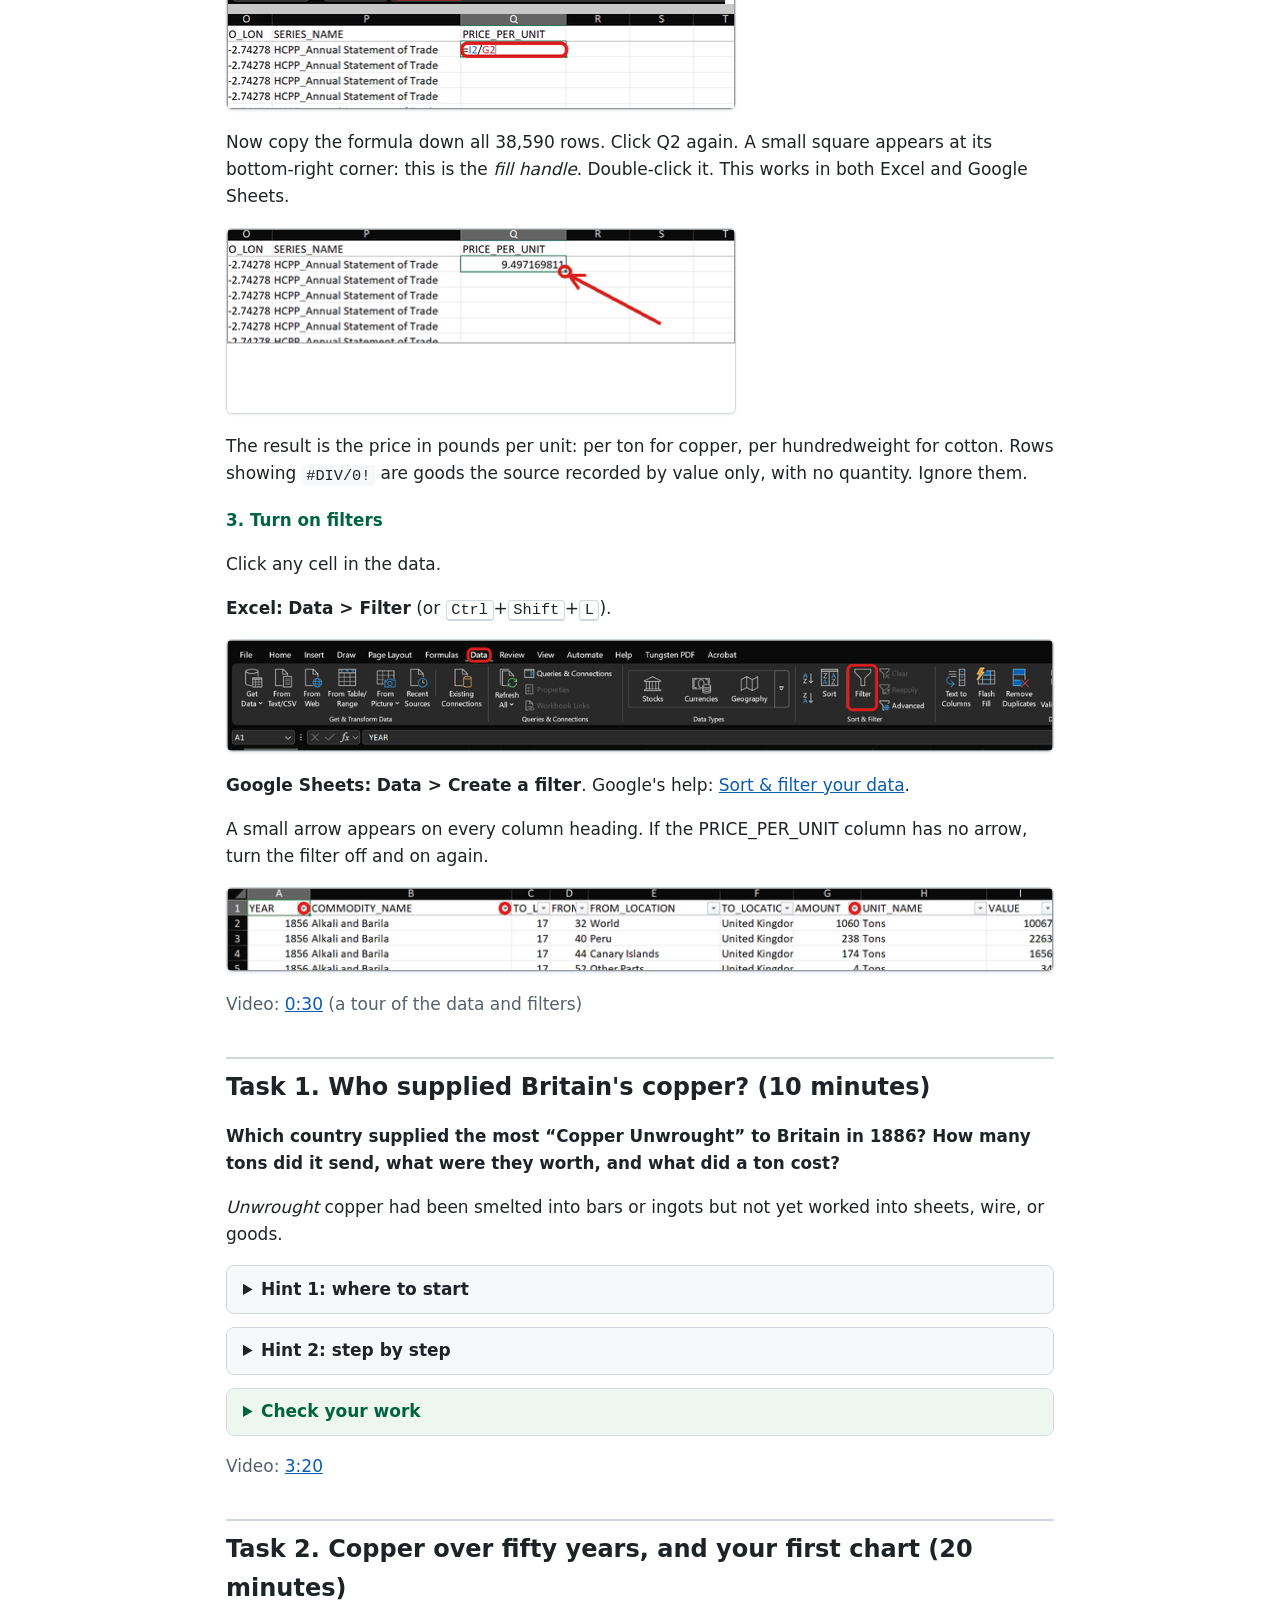
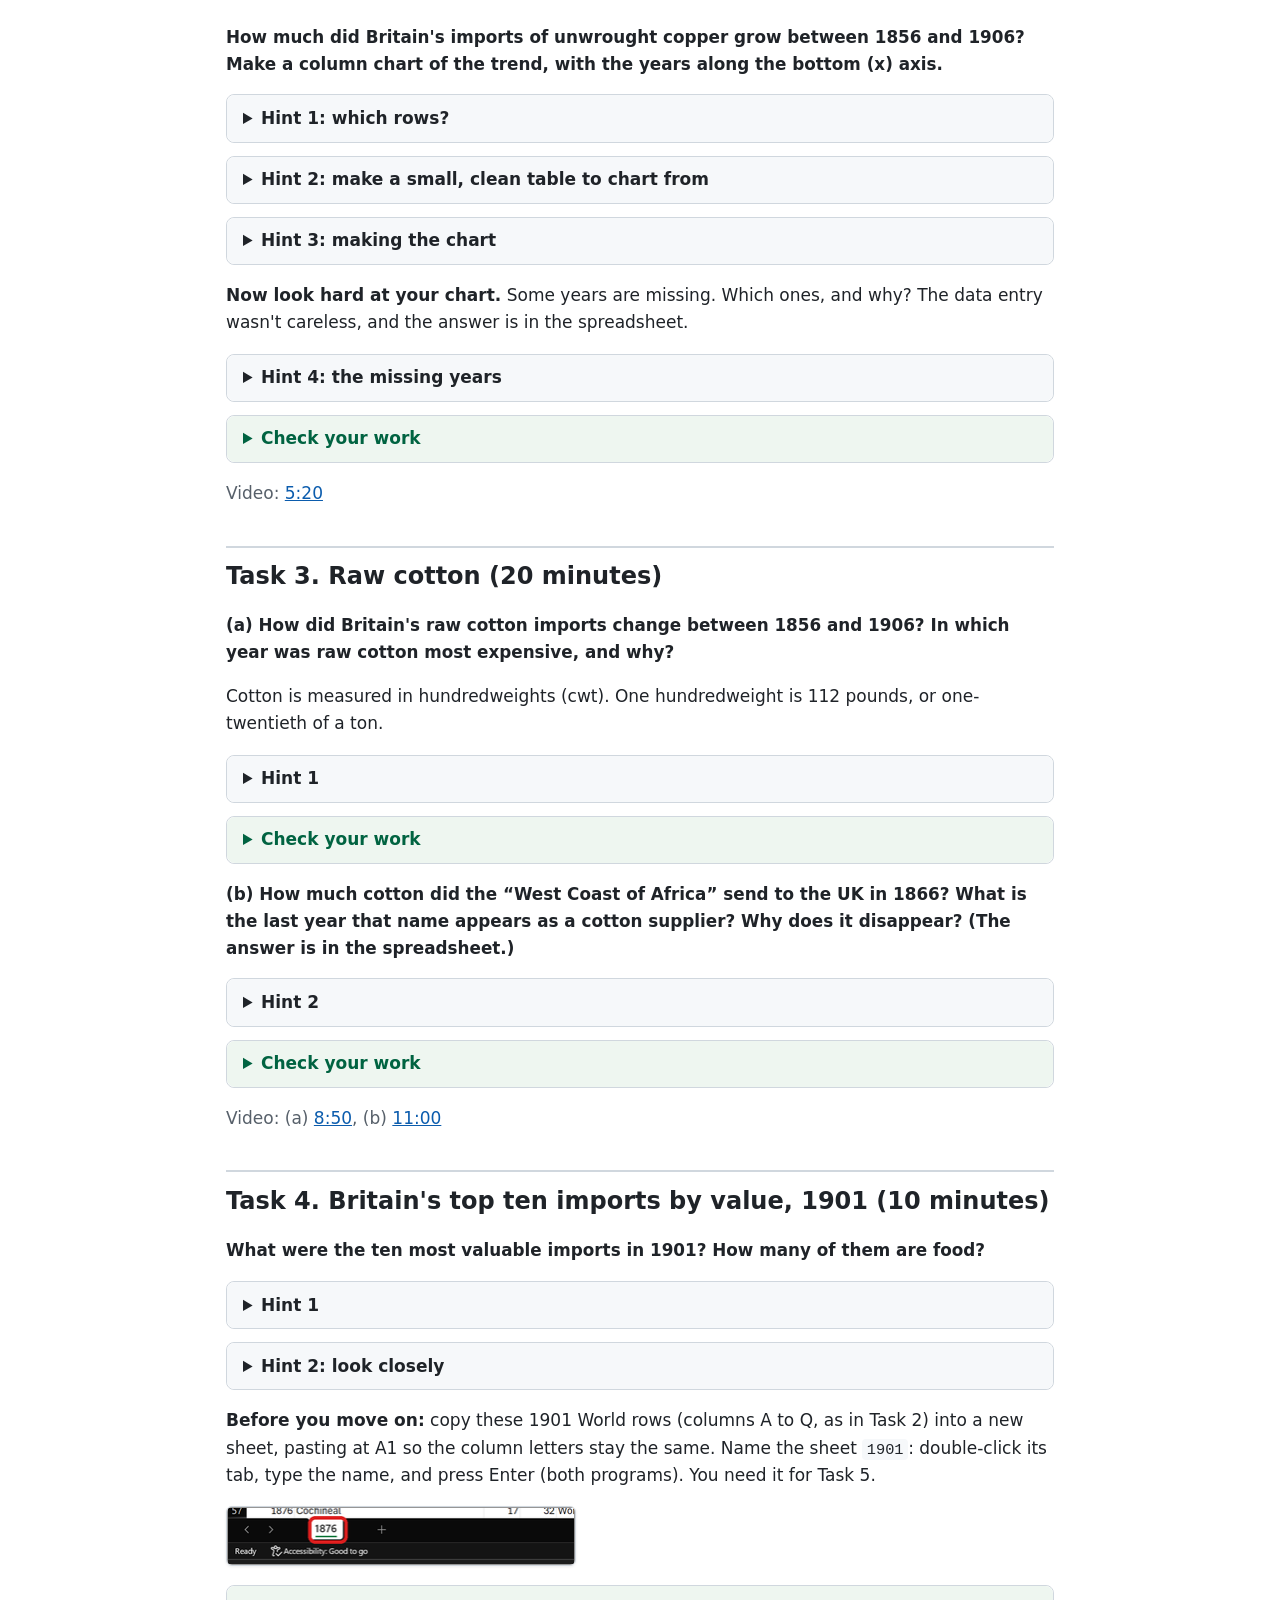
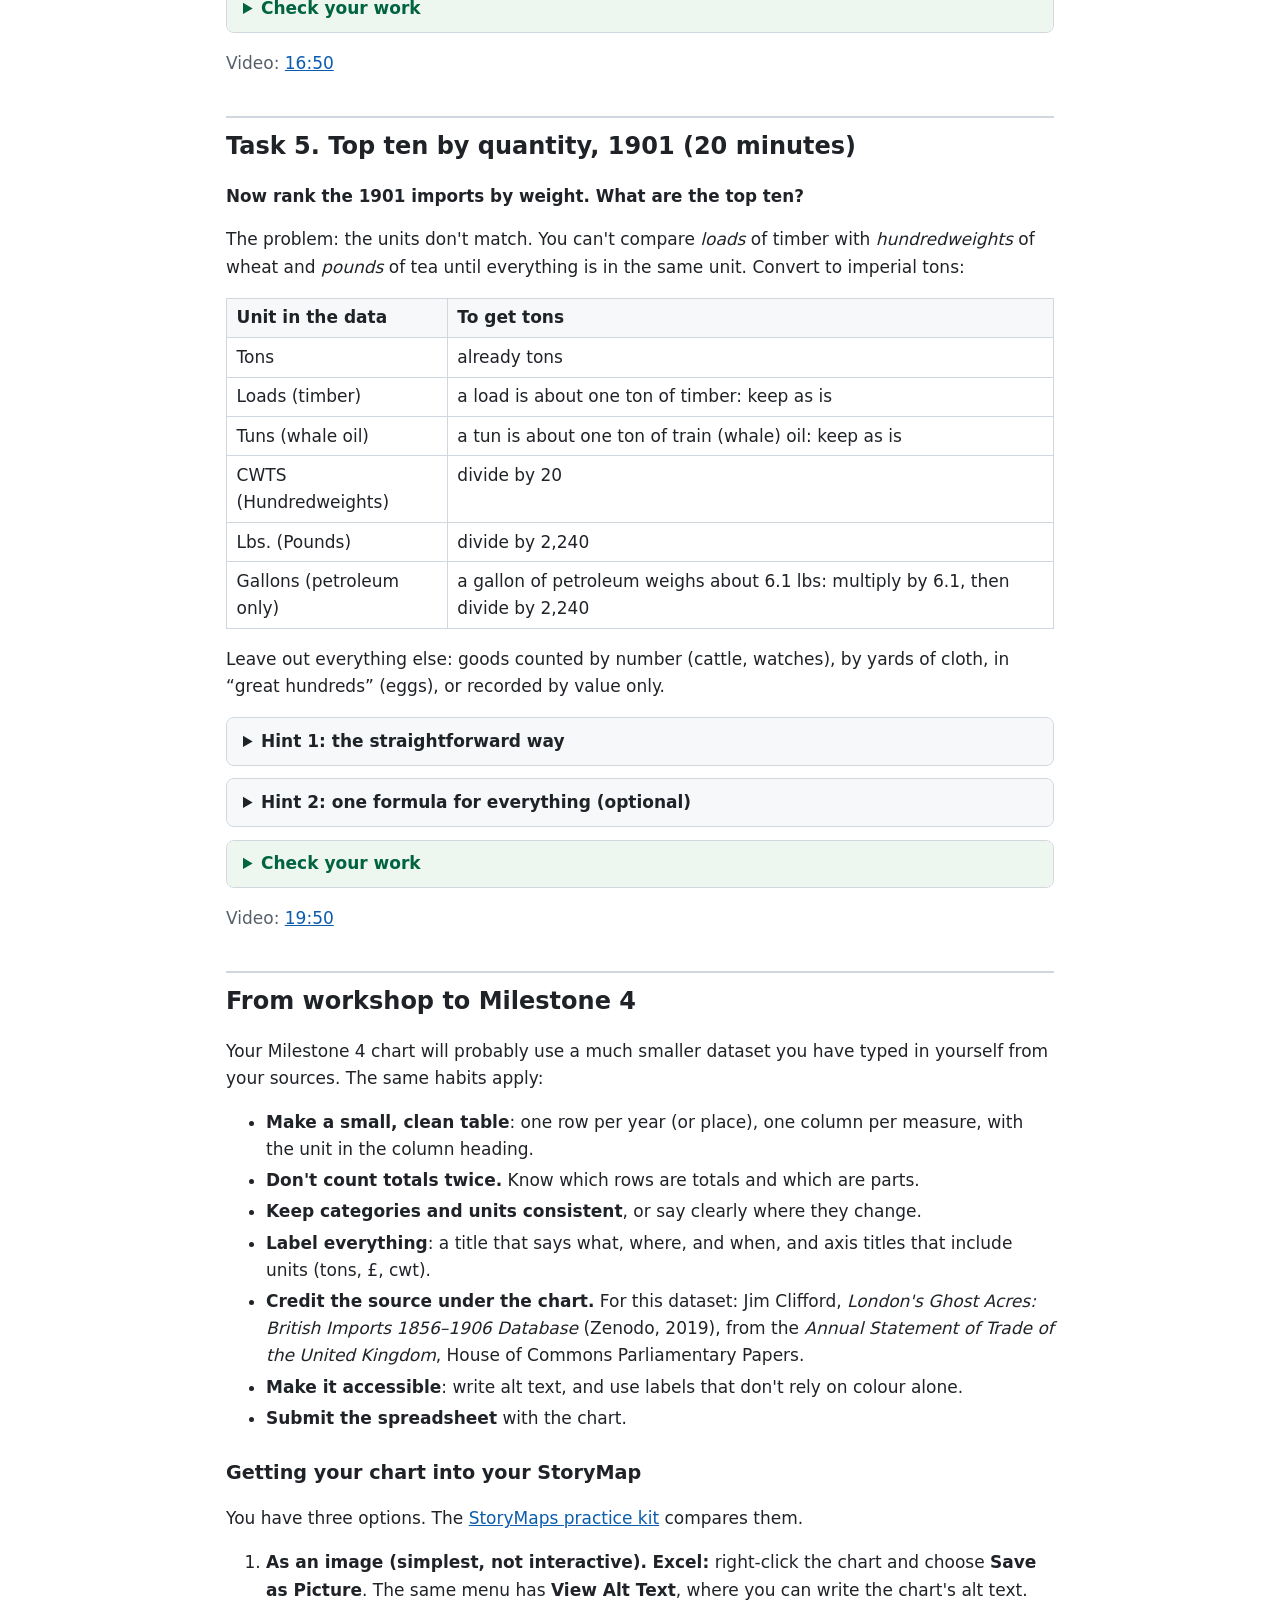
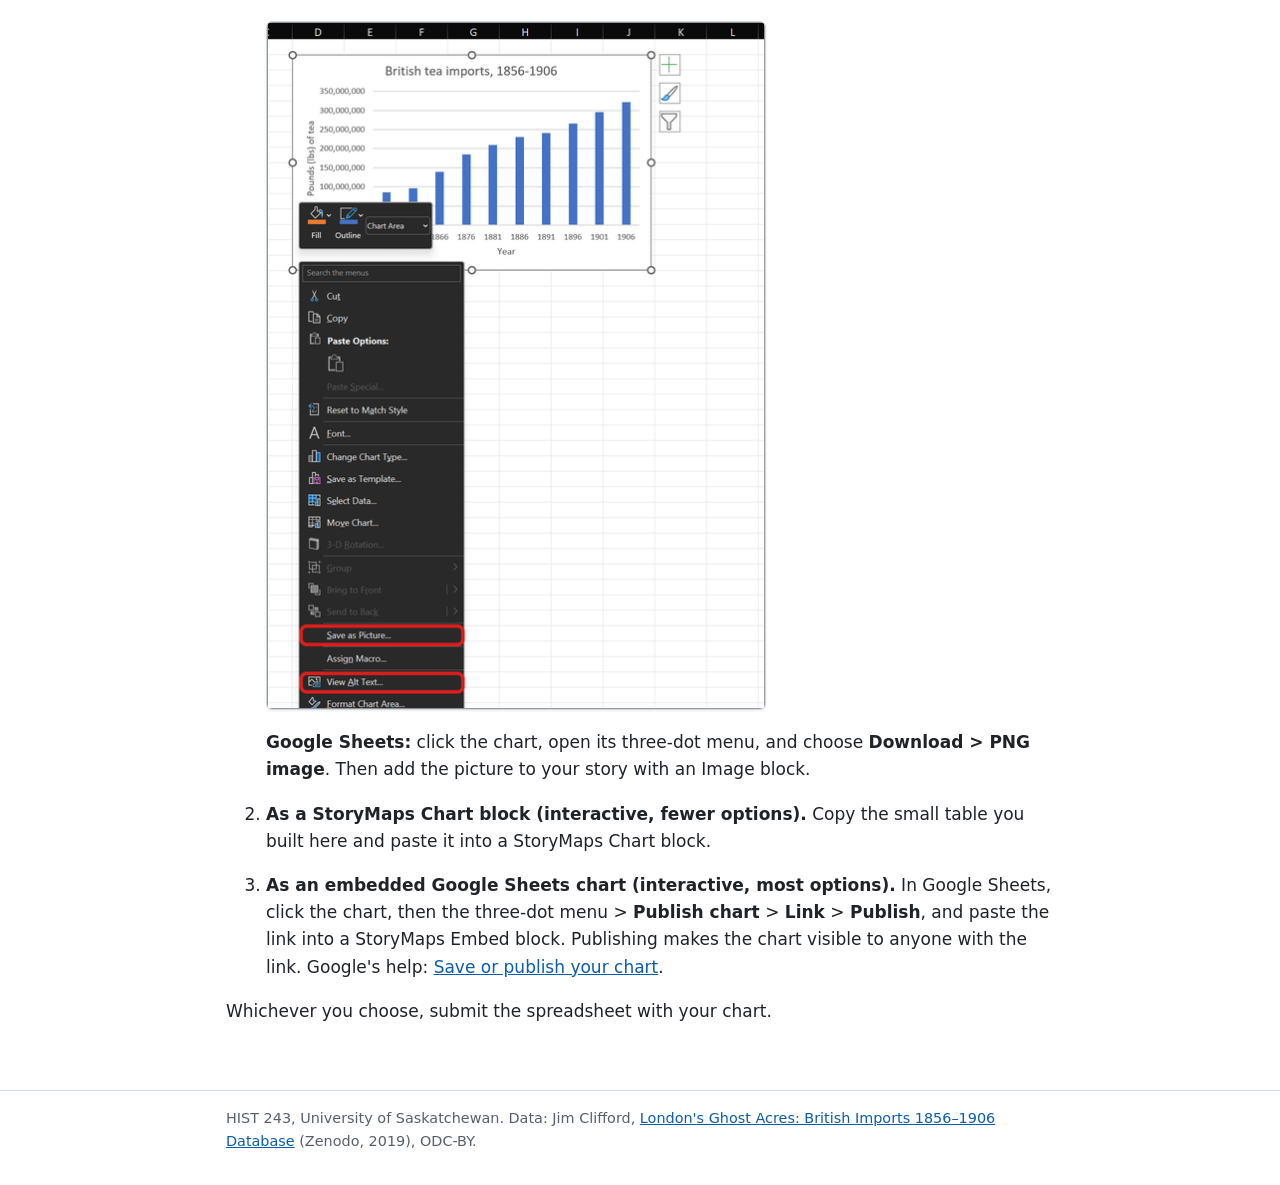
==== commit 0899f7b4: "Offer three ways to put a chart in a StoryMap Practice kit and spreadsheets workshop now compare a s" ====
--- a/spreadsheets/index.html
+++ b/spreadsheets/index.html
@@ -305,7 +305,7 @@
 
 <p class="video">Video: <a href="https://usask.cloud.panopto.eu/Panopto/Pages/Viewer.aspx?id=4b1c0935-60de-46a5-88e3-ae240116ddce&amp;start=1190">19:50</a></p>
 
-<h2>From workshop to Milestone 4</h2>
+<h2 id="milestone">From workshop to Milestone 4</h2>
 <p>Your Milestone 4 chart will probably use a much smaller dataset you have typed in yourself from your sources. The same habits apply:</p>
 <ul>
 <li><strong>Make a small, clean table</strong>: one row per year (or place), one column per measure, with the unit in the column heading.</li>
@@ -316,9 +316,16 @@
 <li><strong>Make it accessible</strong>: write alt text, and use labels that don't rely on colour alone.</li>
 <li><strong>Submit the spreadsheet</strong> with the chart.</li>
 </ul>
-<p><strong>Save the chart as an image</strong> for your StoryMap. <strong>Excel:</strong> right-click the chart and choose <strong>Save as Picture</strong>. The same menu has <strong>View Alt Text</strong>, where you can write the chart's alt text.</p>
+<h3>Getting your chart into your StoryMap</h3>
+<p>You have three options. The <a href="../storymaps/practice-kit/#chart">StoryMaps practice kit</a> compares them.</p>
+<ol>
+<li><p><strong>As an image (simplest, not interactive).</strong> <strong>Excel:</strong> right-click the chart and choose <strong>Save as Picture</strong>. The same menu has <strong>View Alt Text</strong>, where you can write the chart's alt text.</p>
 <figure class="shot"><img src="images/e_save_as_picture.png" alt="The chart's right-click menu with Save as Picture and View Alt Text highlighted." width="500" height="690" loading="lazy"></figure>
-<p><strong>Google Sheets:</strong> click the chart, open its three-dot menu, and choose <strong>Download &gt; PNG image</strong>.</p>
+<p><strong>Google Sheets:</strong> click the chart, open its three-dot menu, and choose <strong>Download &gt; PNG image</strong>. Then add the picture to your story with an Image block.</p></li>
+<li><p><strong>As a StoryMaps Chart block (interactive, fewer options).</strong> Copy the small table you built here and paste it into a StoryMaps Chart block.</p></li>
+<li><p><strong>As an embedded Google Sheets chart (interactive, most options).</strong> In Google Sheets, click the chart, then the three-dot menu &gt; <strong>Publish chart</strong> &gt; <strong>Link</strong> &gt; <strong>Publish</strong>, and paste the link into a StoryMaps Embed block. Publishing makes the chart visible to anyone with the link. Google's help: <a href="https://support.google.com/docs/answer/1047436">Save or publish your chart</a>.</p></li>
+</ol>
+<p>Whichever you choose, submit the spreadsheet with your chart.</p>
 
 </main>
 <footer class="site"><div class="wrap">HIST 243, University of Saskatchewan. Data: Jim Clifford, <a href="https://doi.org/10.5281/zenodo.3583723">London's Ghost Acres: British Imports 1856&ndash;1906 Database</a> (Zenodo, 2019), ODC-BY.</div></footer>
--- a/assets/style.css
+++ b/assets/style.css
@@ -73,3 +73,14 @@
 .card h2 { border: 0; margin: 0 0 .4rem; padding: 0; font-size: 1.25rem; }
 .card .soon { color: var(--muted); font-style: italic; }
 footer.site { color: var(--muted); font-size: .9rem; border-top: 1px solid var(--border); padding: 1rem 0 2rem; }
+
+/* practice kit */
+.kitgrid { display: grid; grid-template-columns: repeat(auto-fill, minmax(240px, 1fr)); gap: 1rem; margin: .8rem 0 1.2rem; }
+figure.kit { margin: 0; border: 1px solid var(--border); border-radius: 8px; padding: .5rem; background: #fff; }
+figure.kit img { display: block; width: 100%; height: 170px; object-fit: cover; border-radius: 4px; }
+figure.kit video { width: 100%; border-radius: 4px; }
+figure.kit audio { width: 100%; }
+figure.kit.media { max-width: 520px; }
+figure.kit figcaption { font-size: .88rem; line-height: 1.4; margin-top: .4rem; }
+.credit { color: var(--muted); }
+table.kit { width: 100%; font-size: .95rem; }
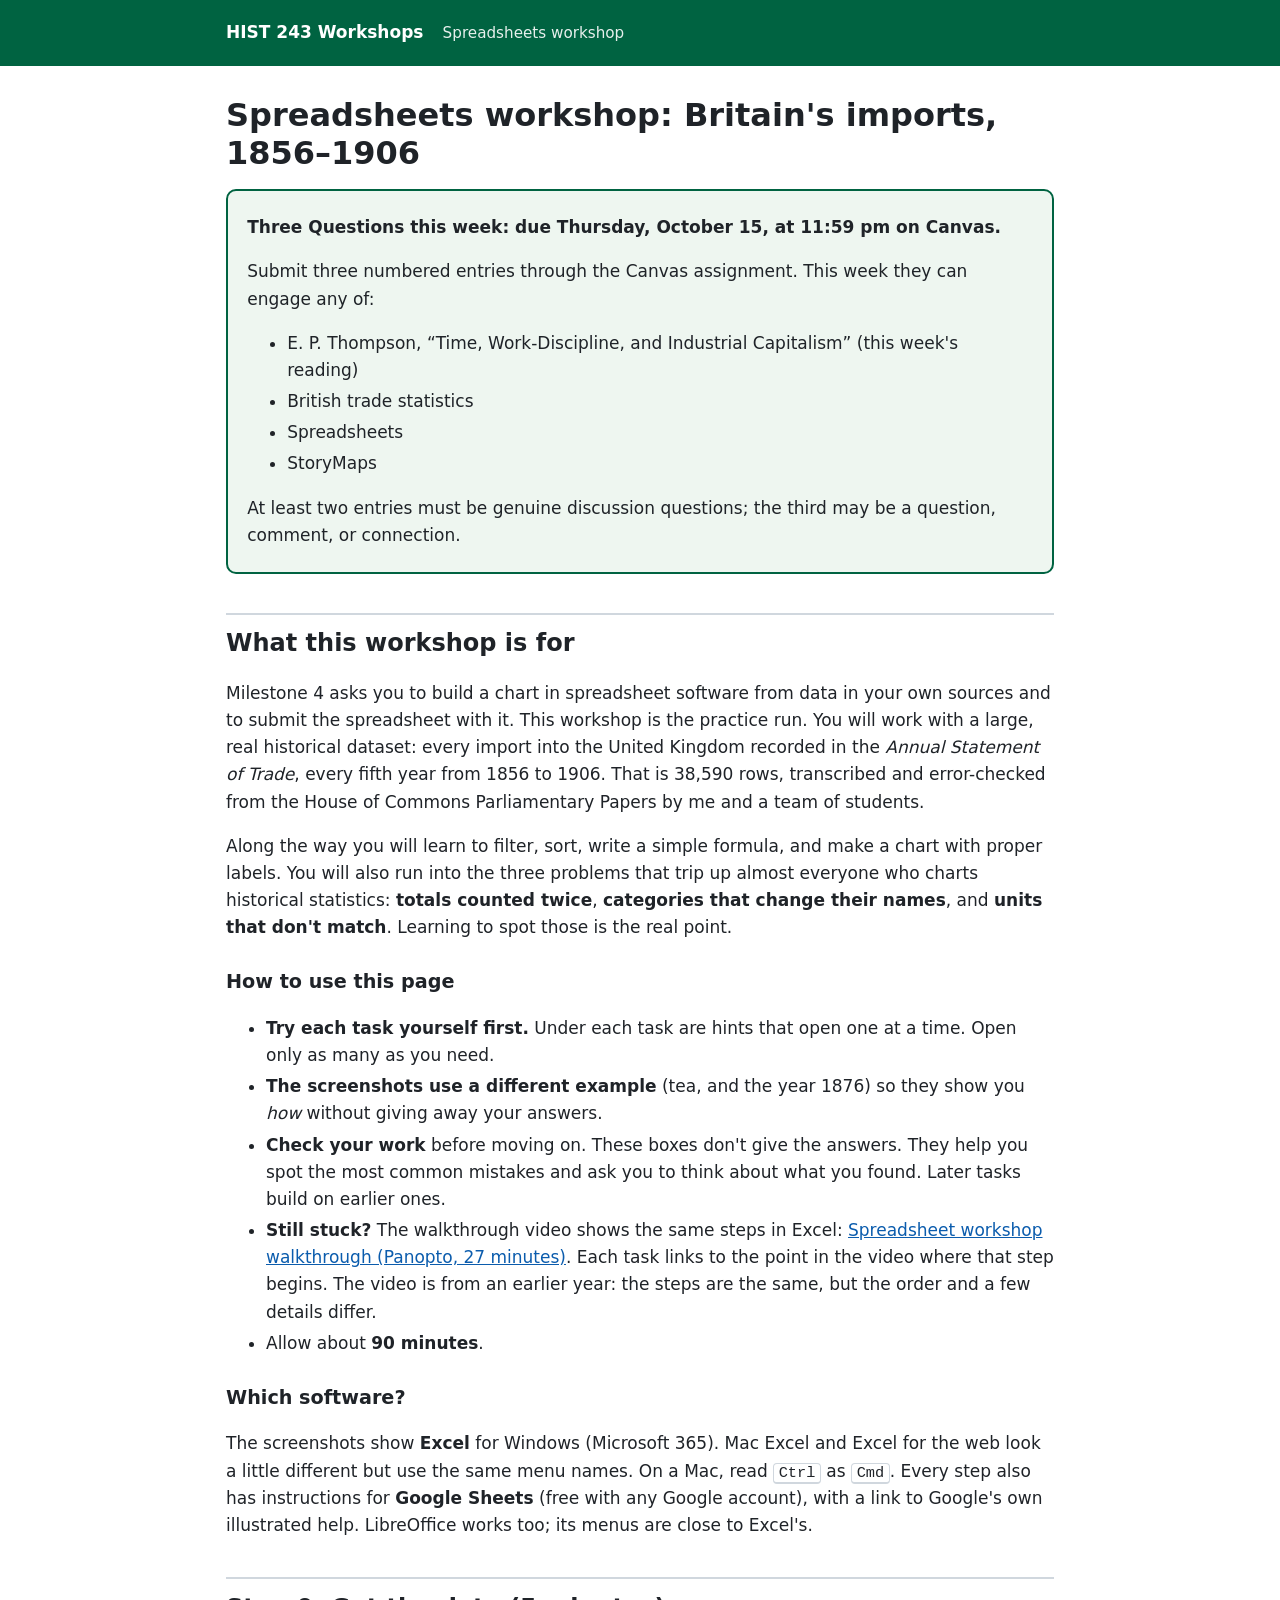
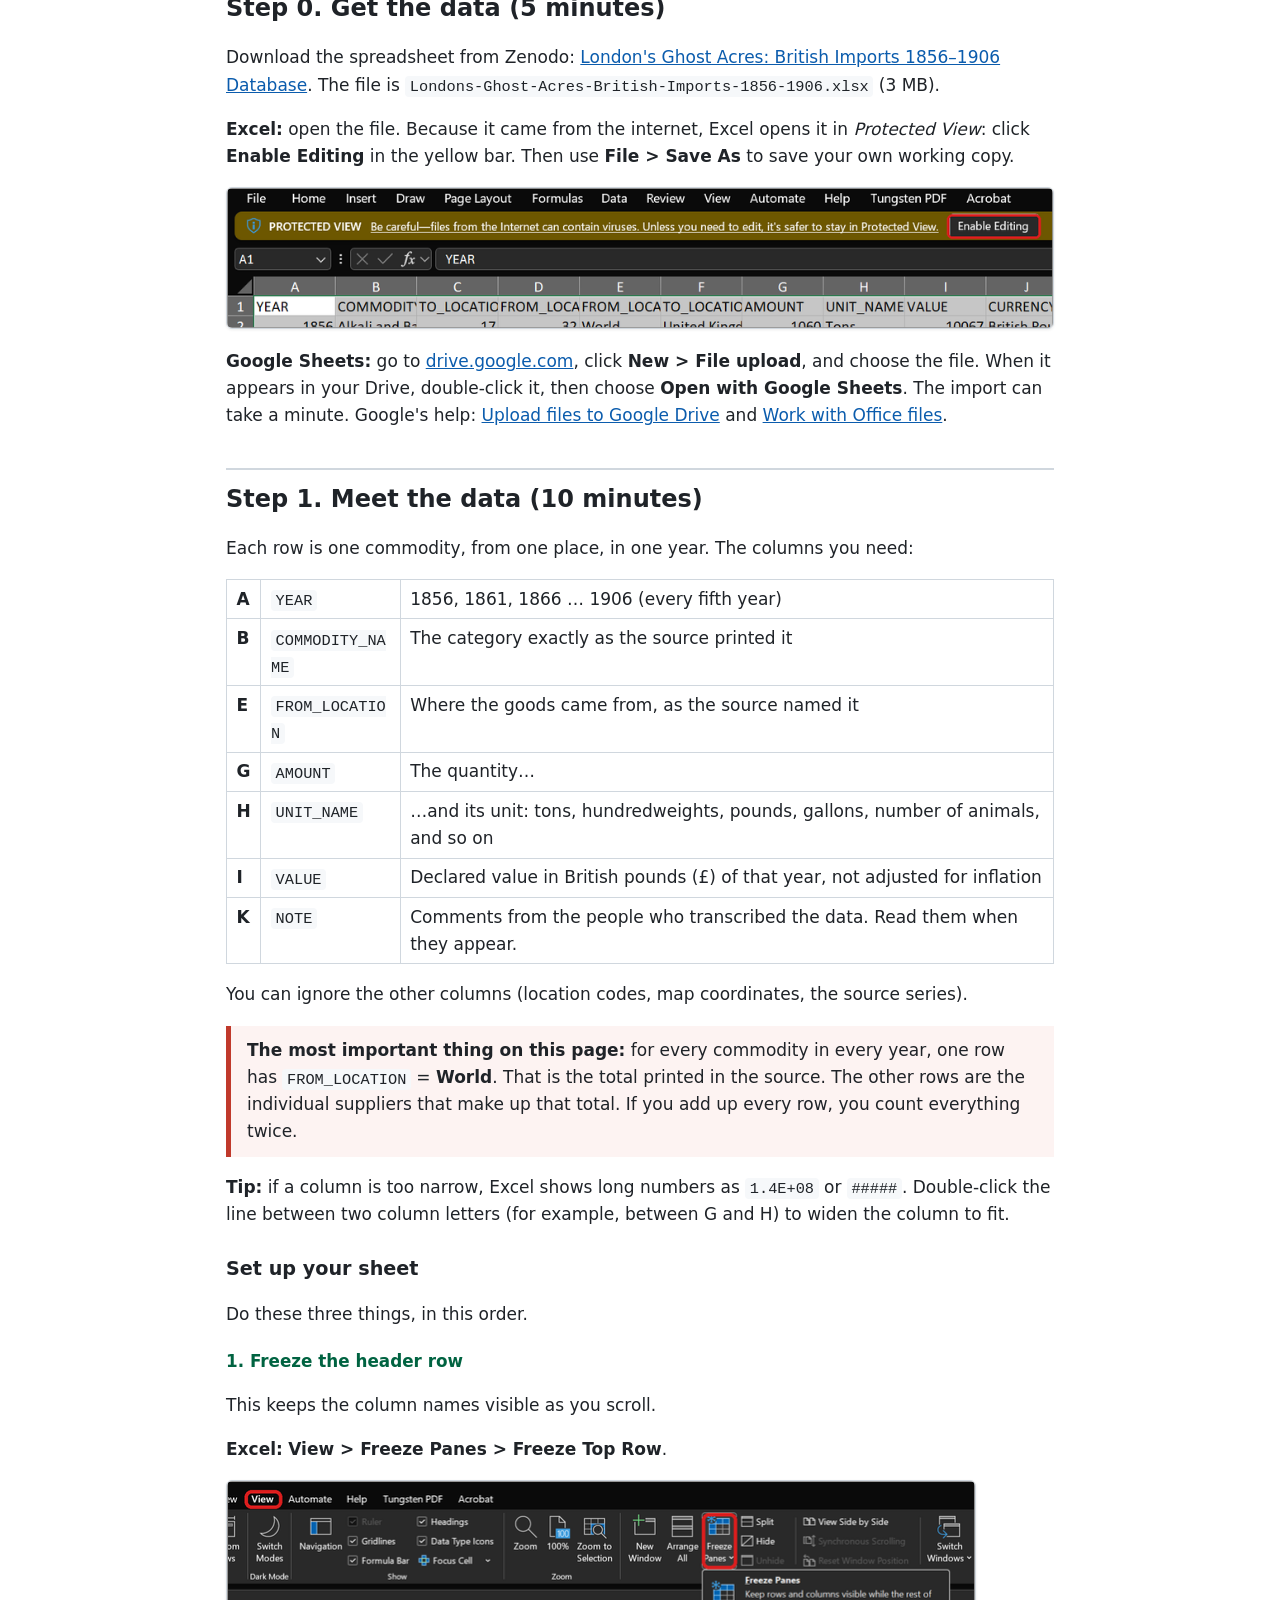
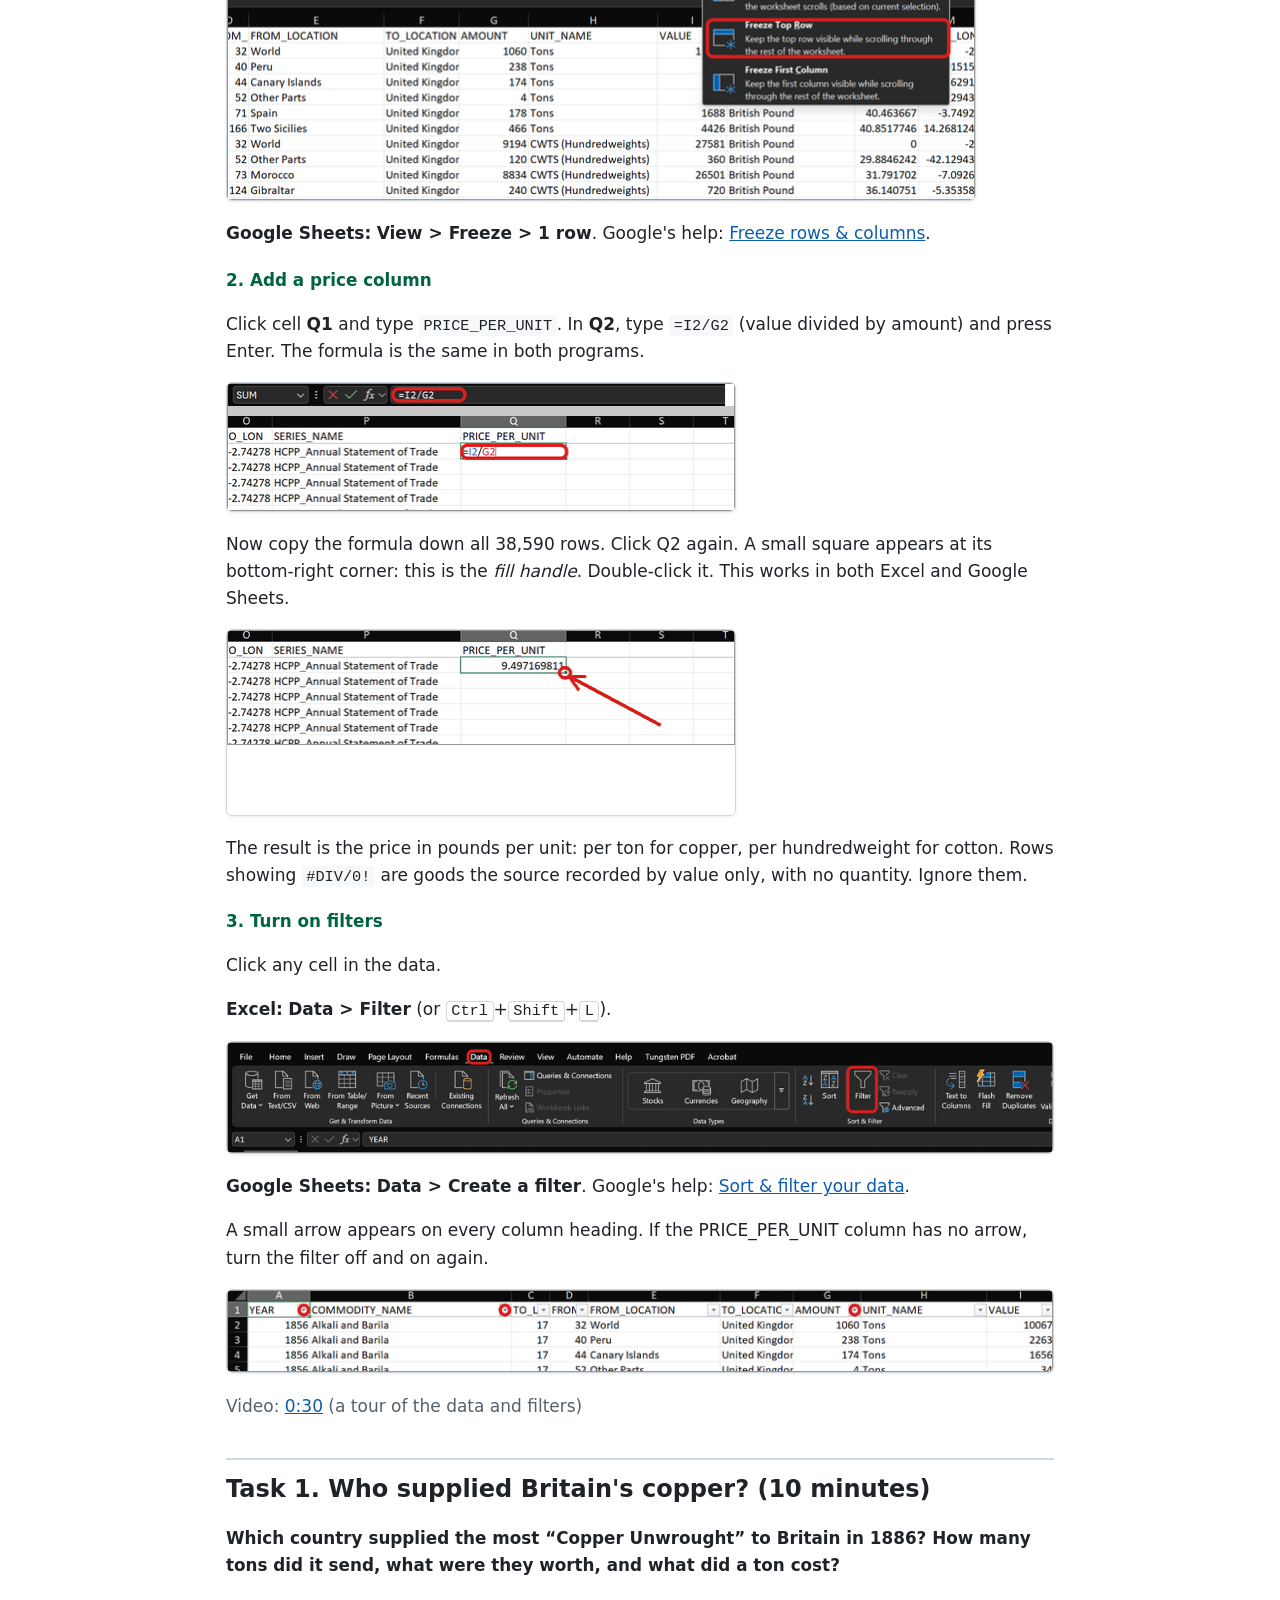
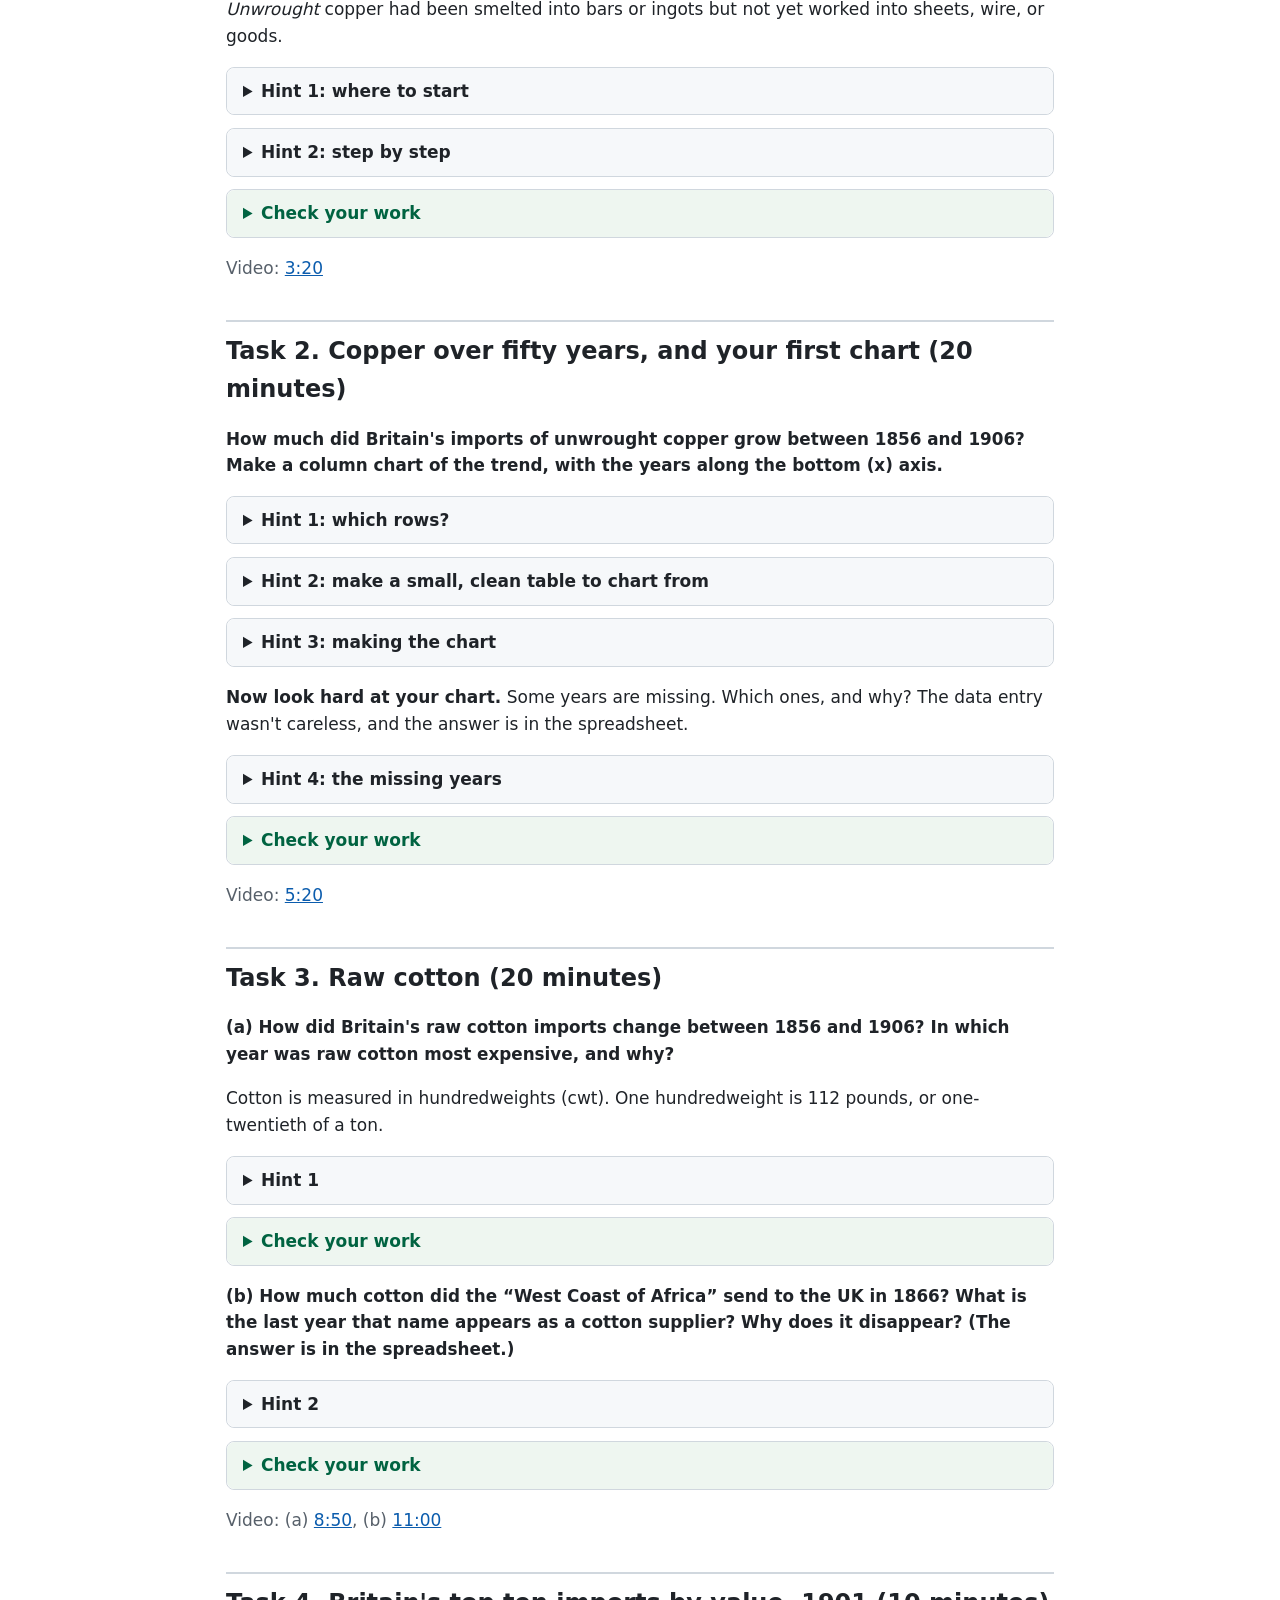
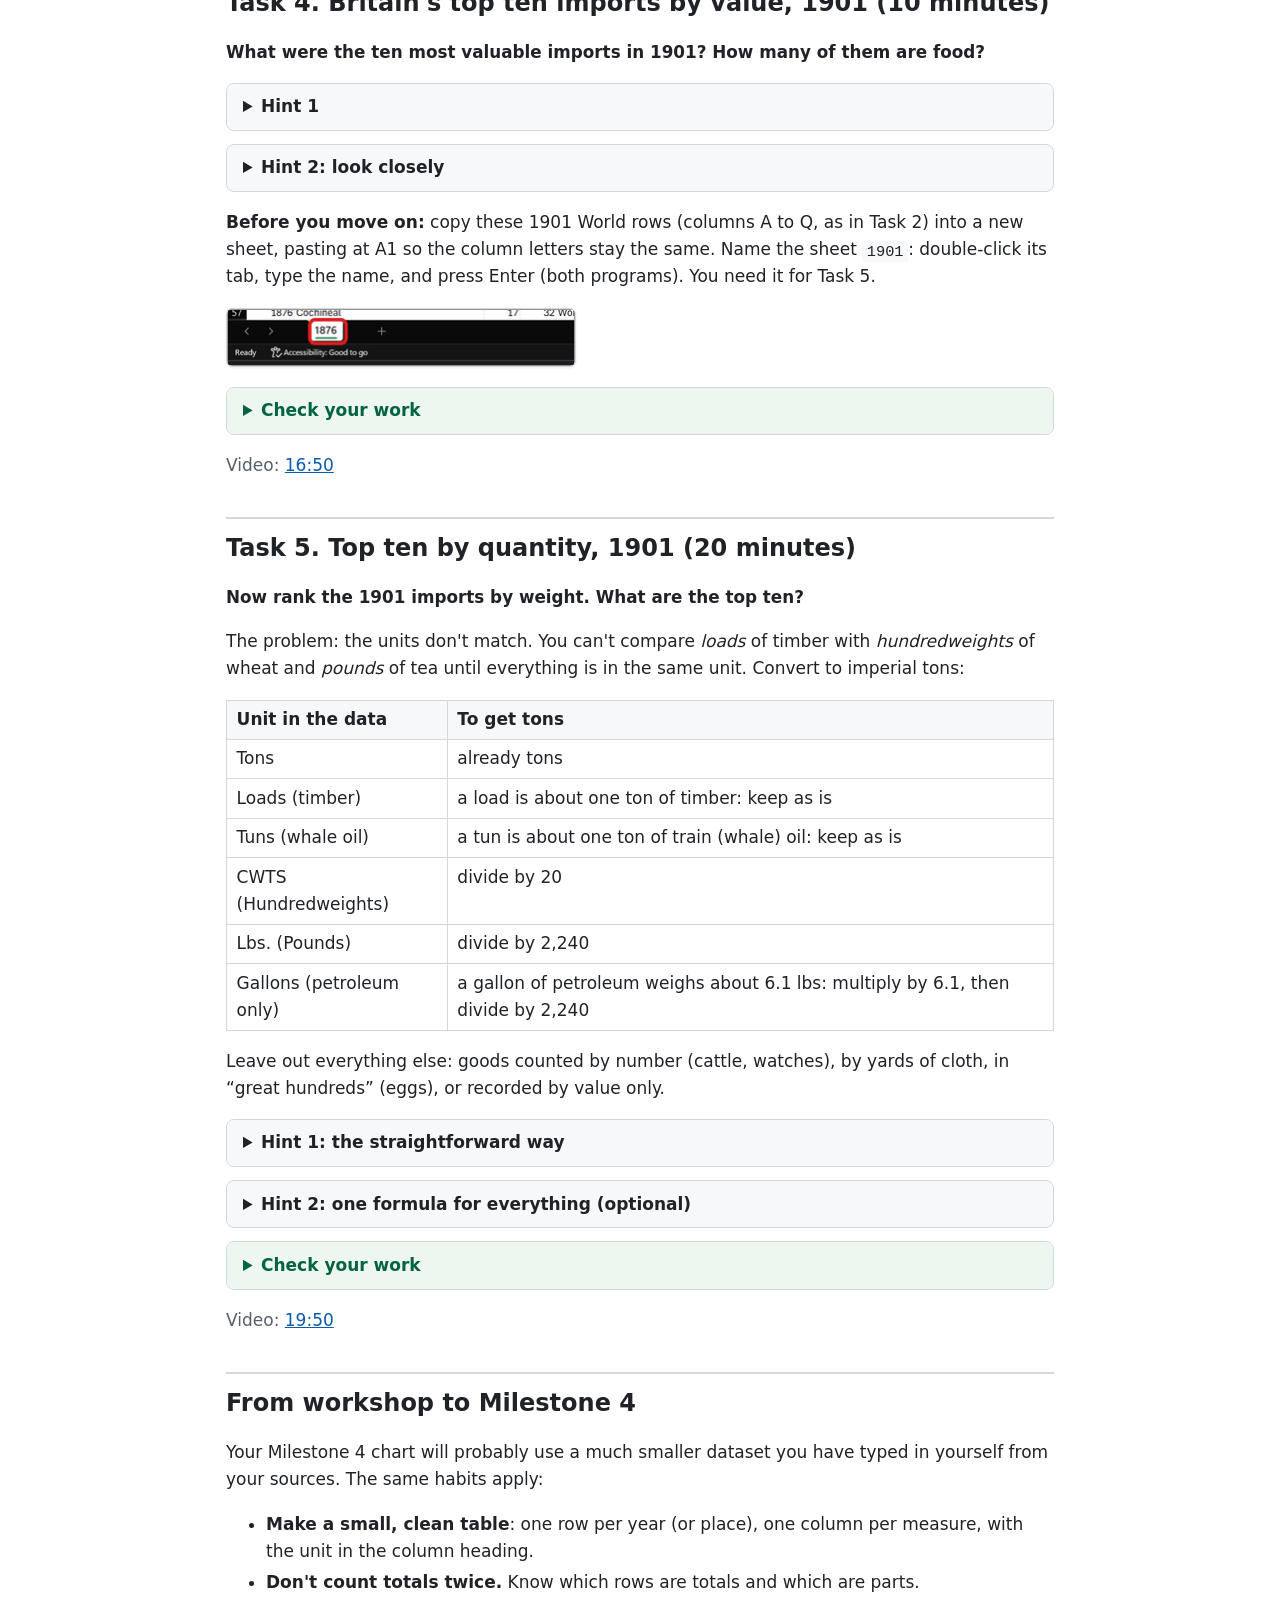
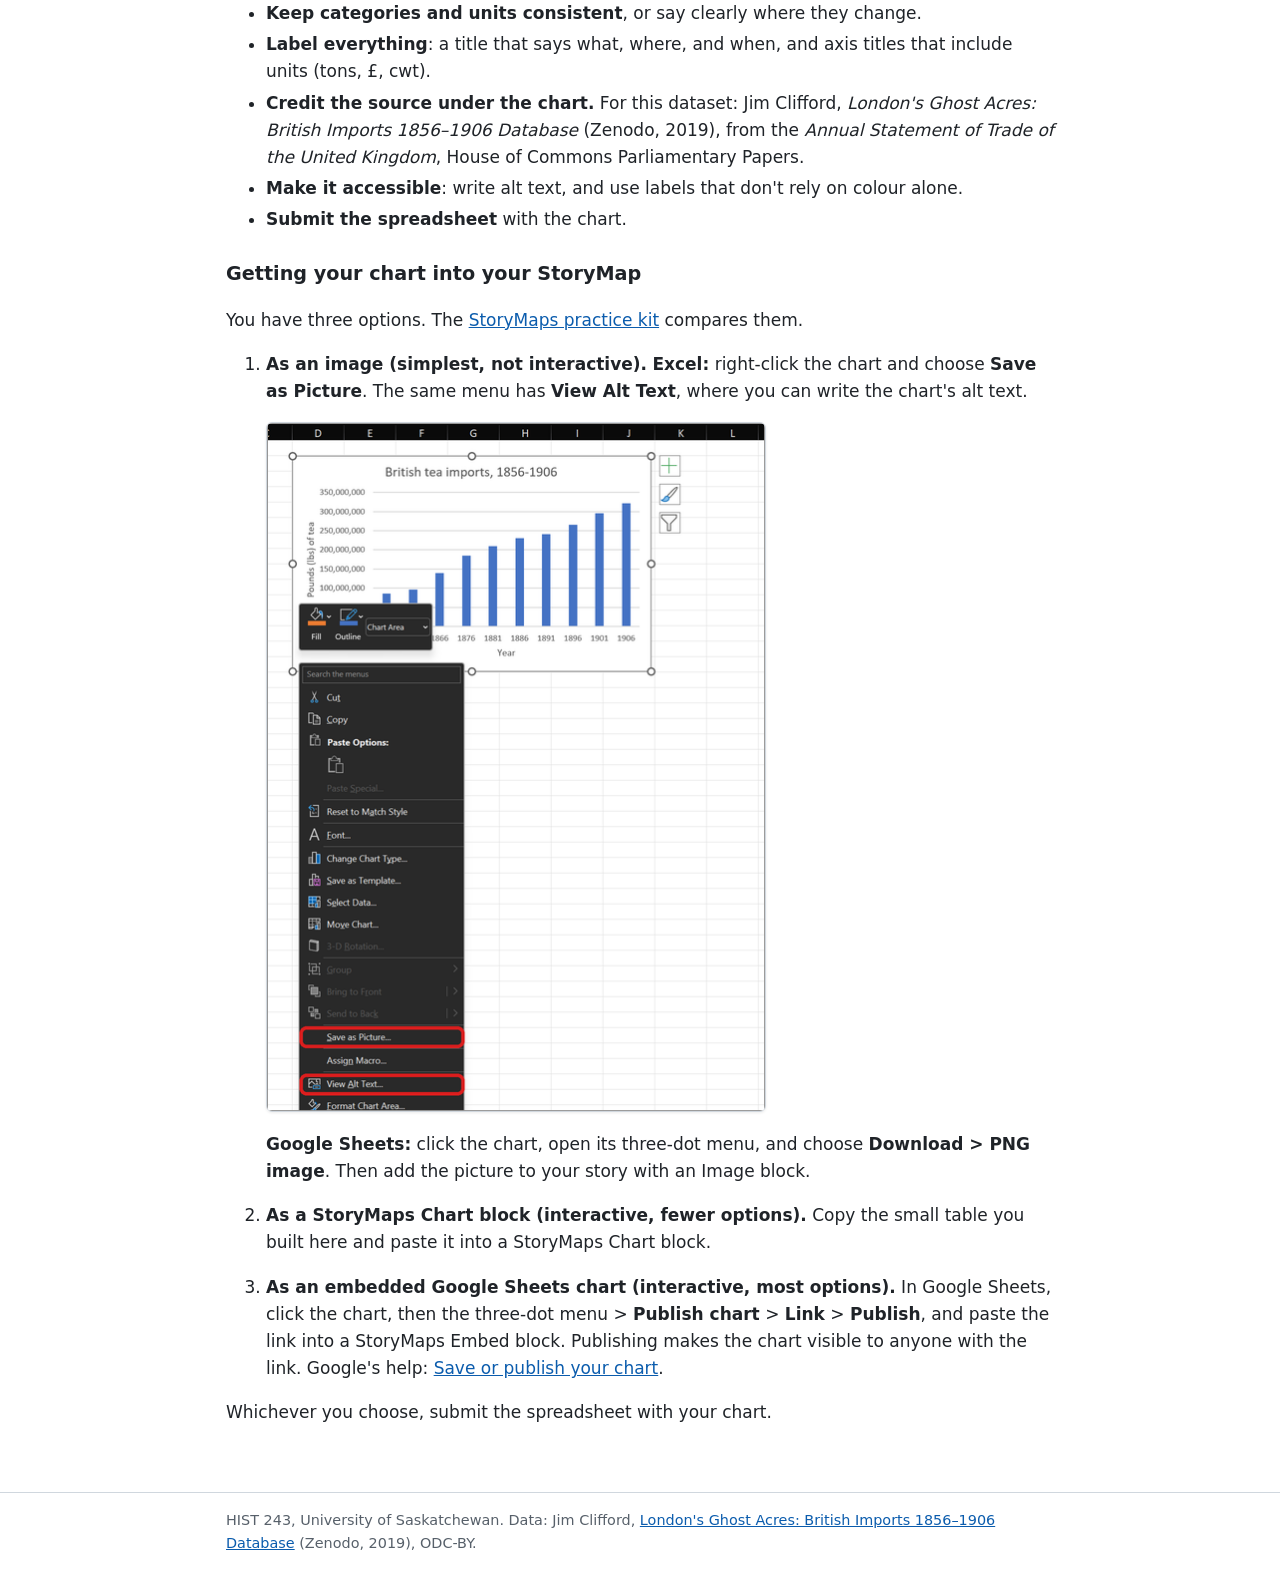
==== commit 009d2045: "Add Week 7 Three Questions note to both workshop pages Due Thursday, October 15, 11:59 pm; entries m" ====
--- a/spreadsheets/index.html
+++ b/spreadsheets/index.html
@@ -13,6 +13,18 @@
 </div></header>
 <main class="wrap">
 <h1>Spreadsheets workshop: Britain's imports, 1856&ndash;1906</h1>
+<div class="callout">
+<p><strong>Three Questions this week: due Thursday, October 15, at 11:59 pm on Canvas.</strong></p>
+<p>Submit three numbered entries through the Canvas assignment. This week they can engage any of:</p>
+<ul>
+<li>E. P. Thompson, &ldquo;Time, Work-Discipline, and Industrial Capitalism&rdquo; (this week's reading)</li>
+<li>British trade statistics</li>
+<li>Spreadsheets</li>
+<li>StoryMaps</li>
+</ul>
+<p>At least two entries must be genuine discussion questions; the third may be a question, comment, or connection.</p>
+</div>
+
 <h2>What this workshop is for</h2>
 <p>Milestone 4 asks you to build a chart in spreadsheet software from data in your own sources and to submit the spreadsheet with it. This workshop is the practice run. You will work with a large, real historical dataset: every import into the United Kingdom recorded in the <em>Annual Statement of Trade</em>, every fifth year from 1856 to 1906. That is 38,590 rows, transcribed and error-checked from the House of Commons Parliamentary Papers by me and a team of students.</p>
 <p>Along the way you will learn to filter, sort, write a simple formula, and make a chart with proper labels. You will also run into the three problems that trip up almost everyone who charts historical statistics: <strong>totals counted twice</strong>, <strong>categories that change their names</strong>, and <strong>units that don't match</strong>. Learning to spot those is the real point.</p>
--- a/assets/style.css
+++ b/assets/style.css
@@ -84,3 +84,8 @@
 figure.kit figcaption { font-size: .88rem; line-height: 1.4; margin-top: .4rem; }
 .credit { color: var(--muted); }
 table.kit { width: 100%; font-size: .95rem; }
+figure.shot.narrow { max-width: 380px; }
+.kitgrid.two { grid-template-columns: repeat(auto-fill, minmax(300px, 1fr)); }
+figure.kit img[src^="ui/"] { height: auto; object-fit: contain; }
+.callout { border: 2px solid var(--green); background: #eef6f0; border-radius: 10px; padding: .4rem 1.2rem; margin: 0 0 1.5rem; }
+.callout ul { margin: .2rem 0; }
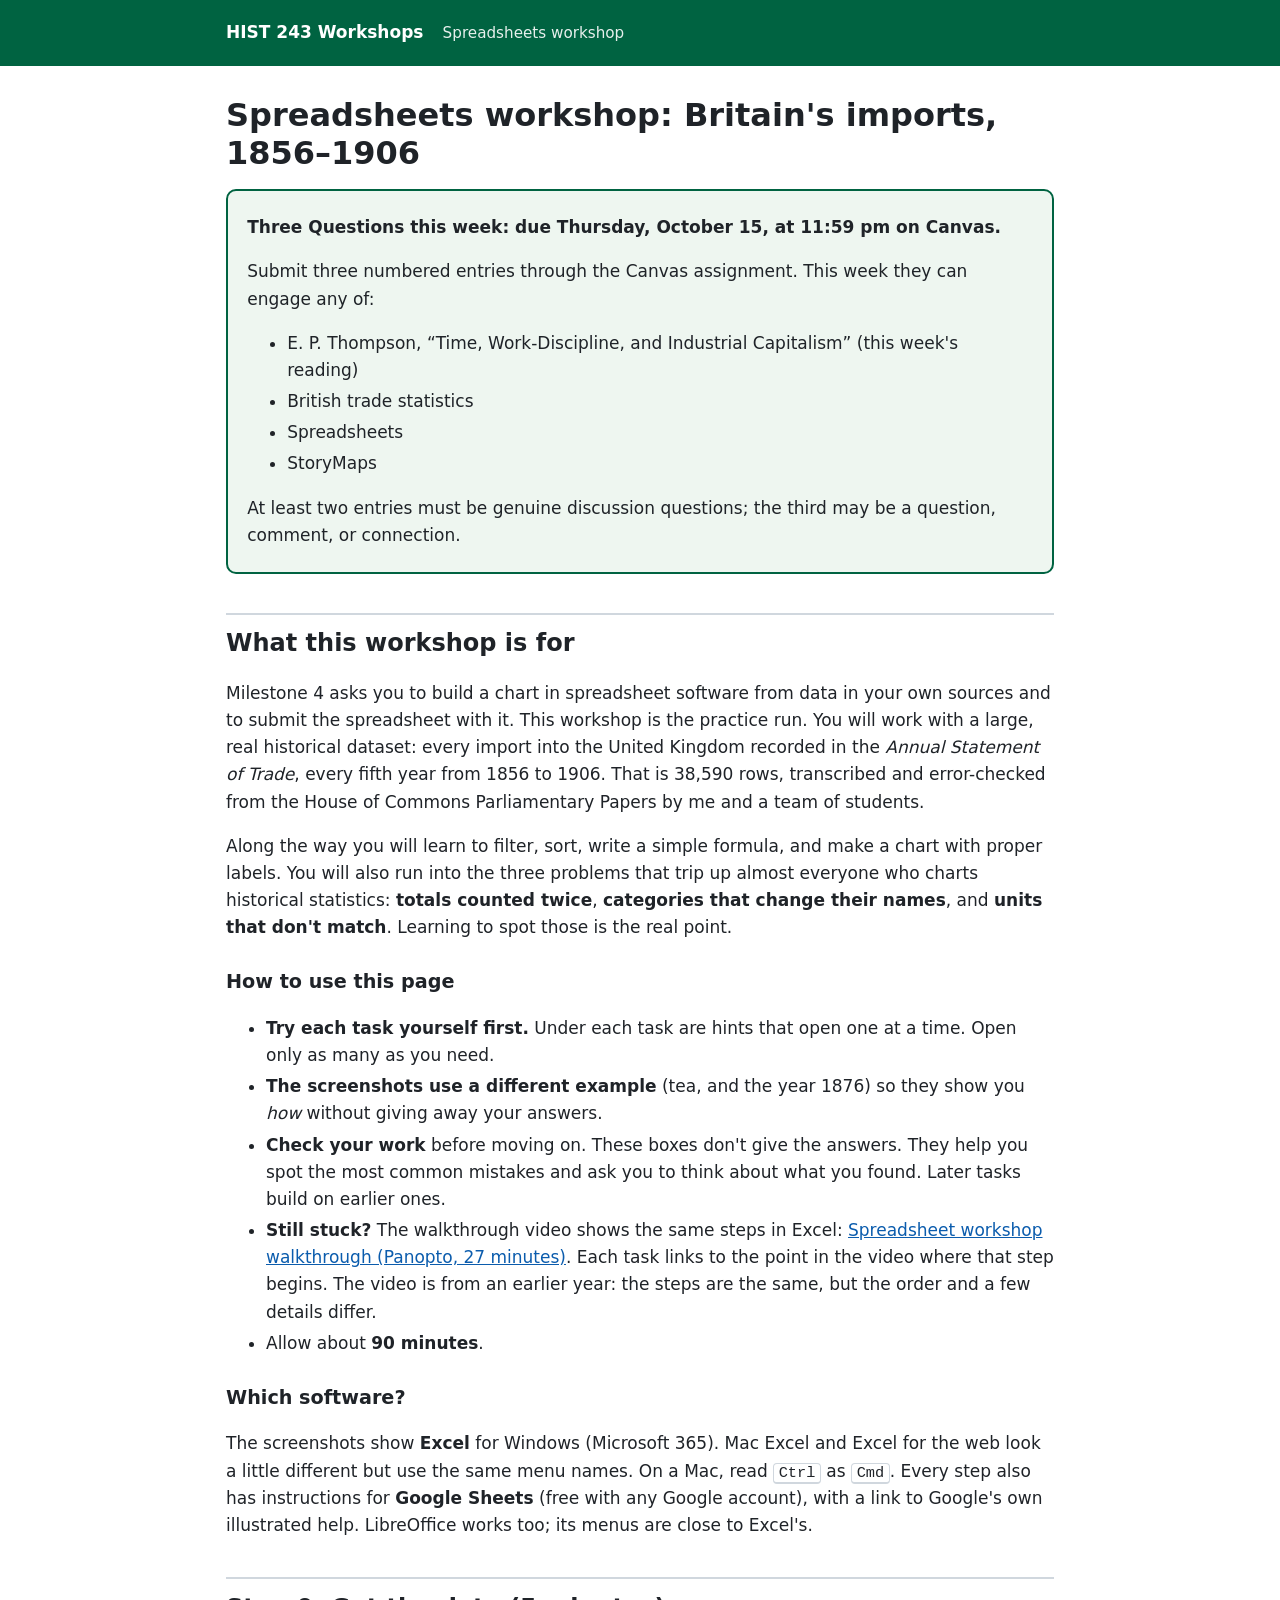
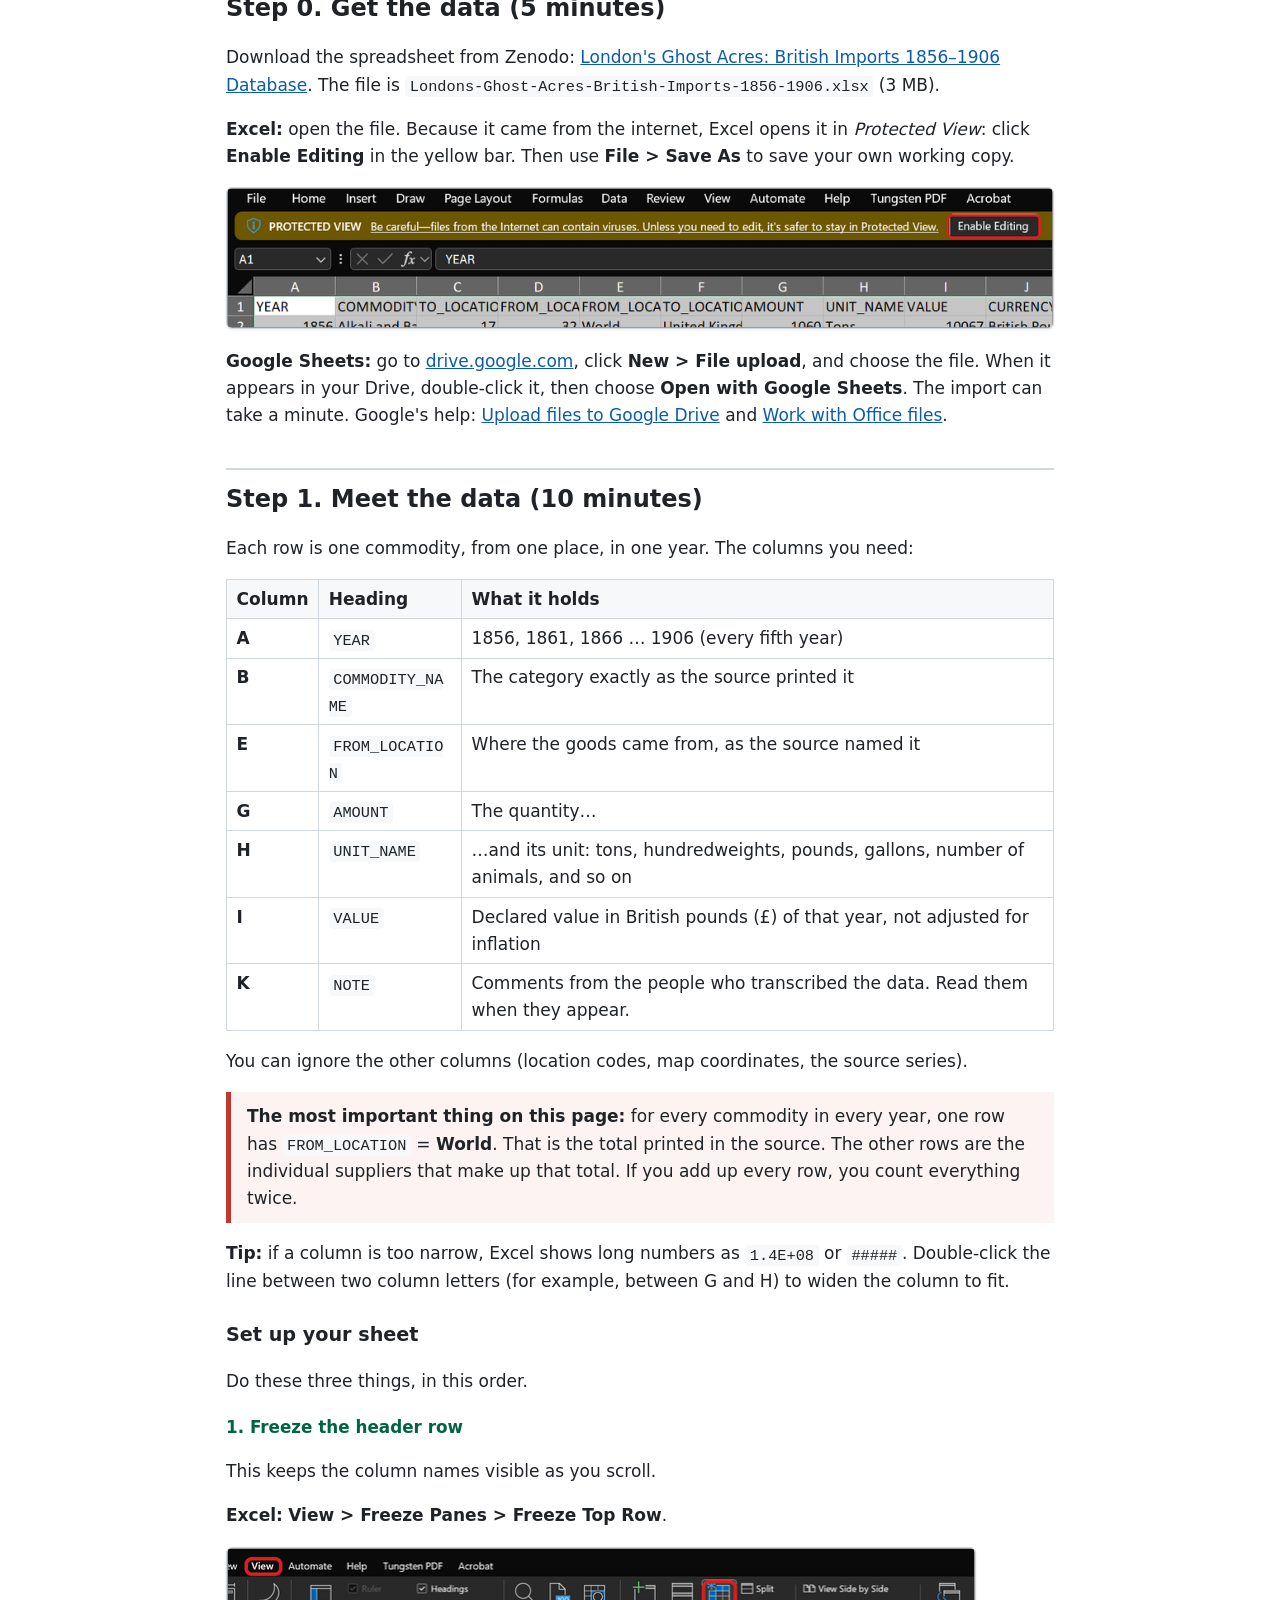
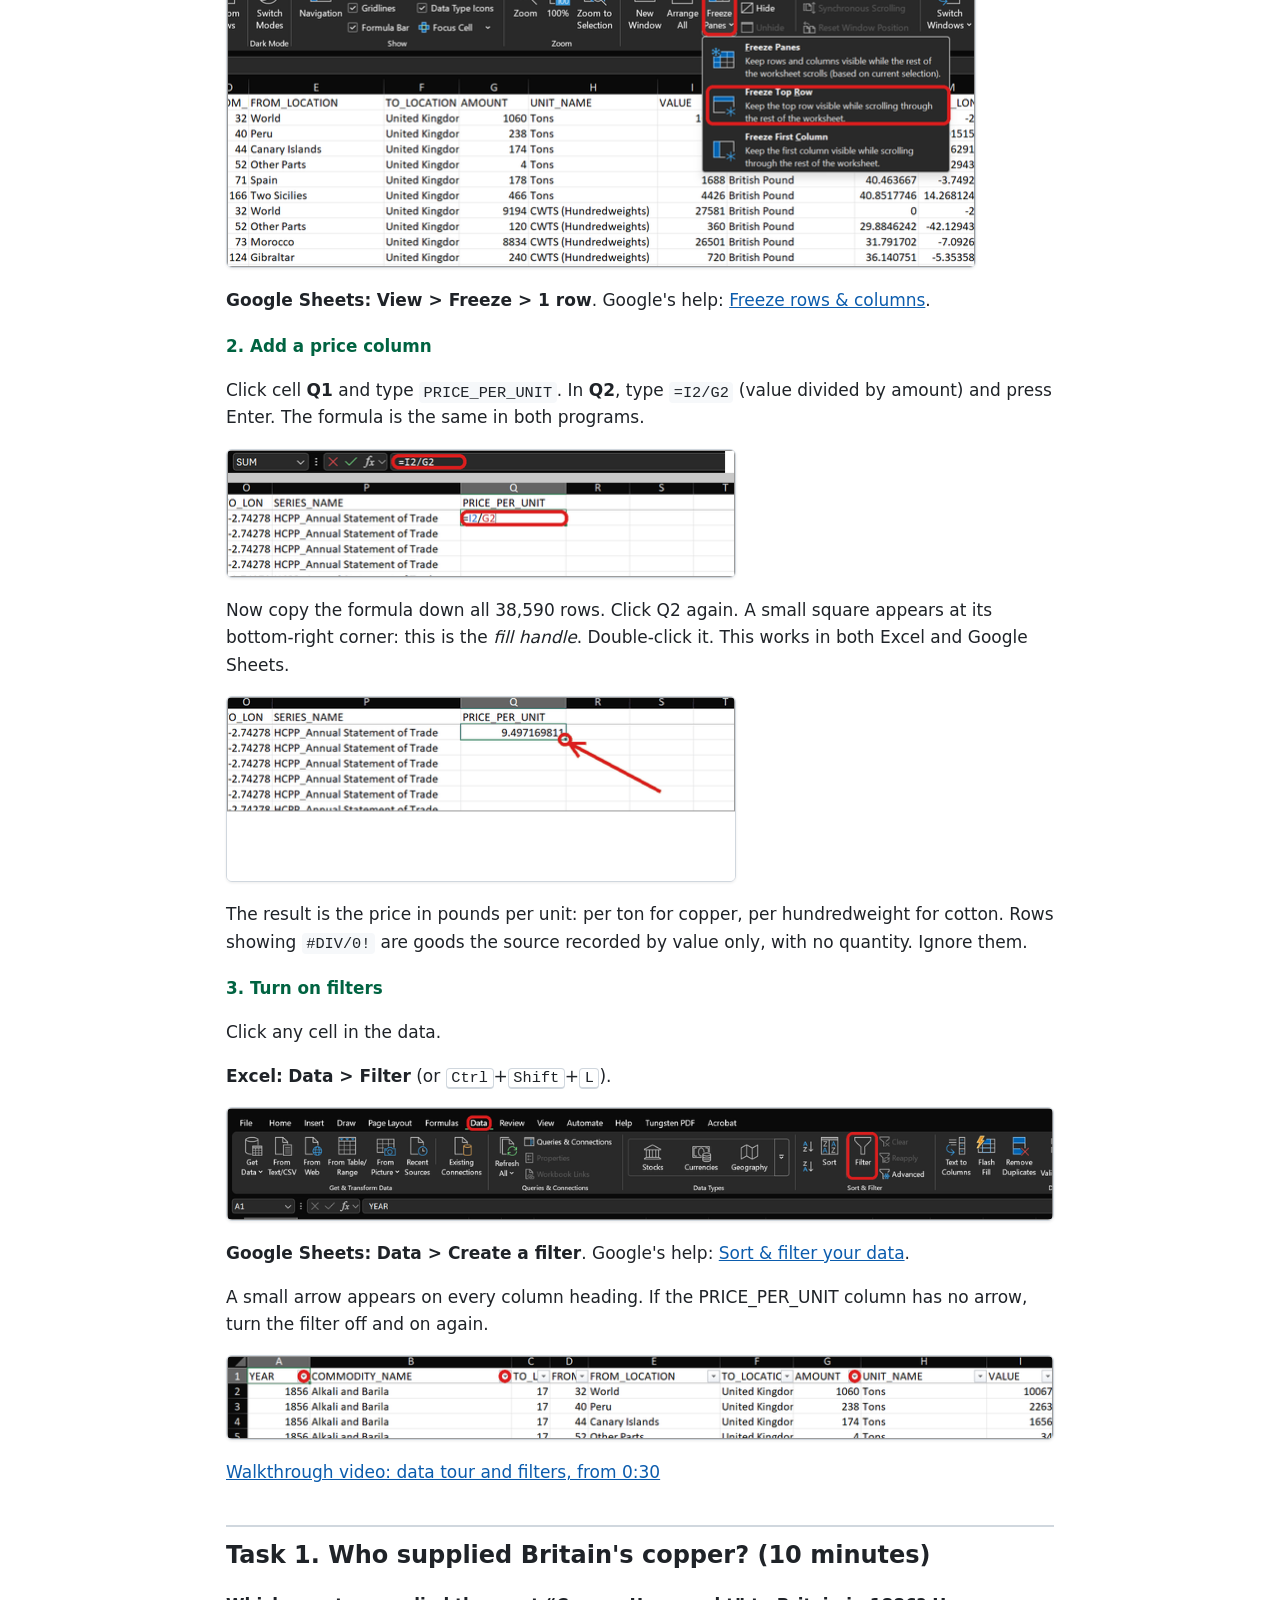
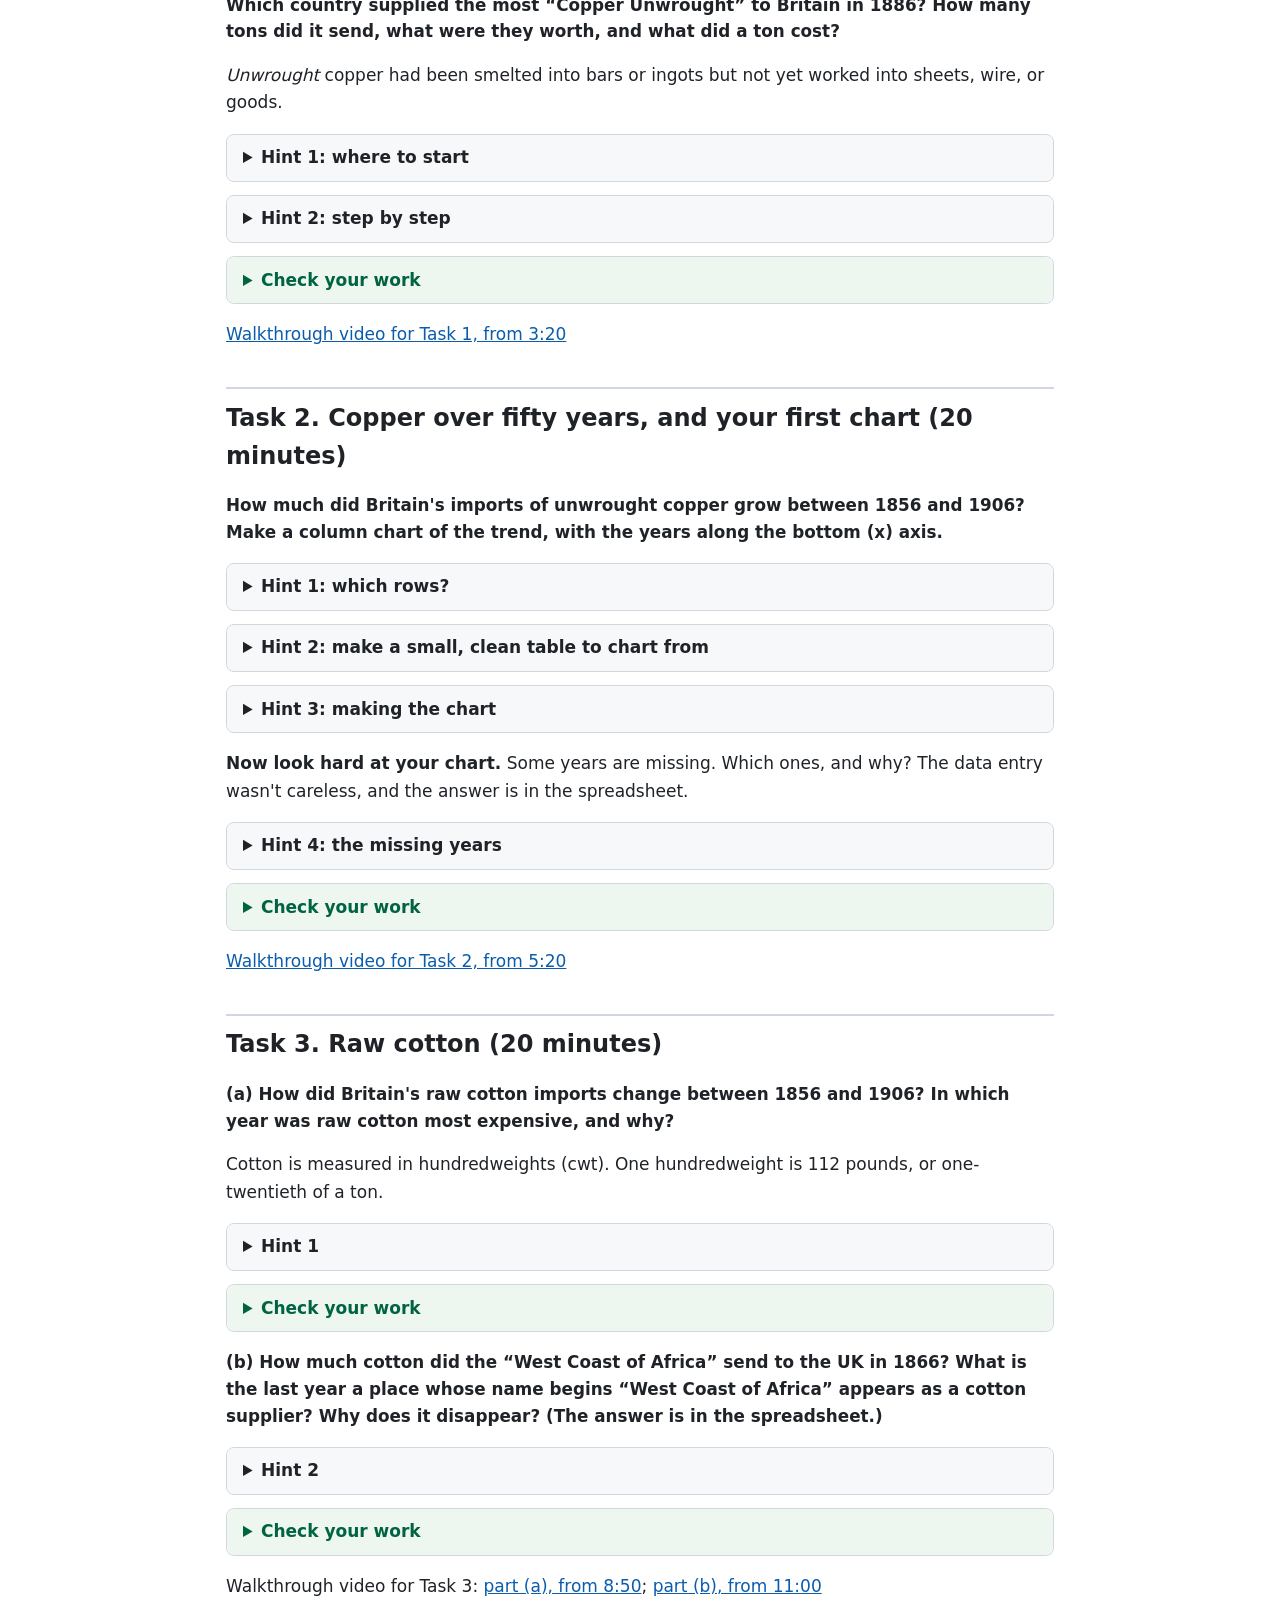
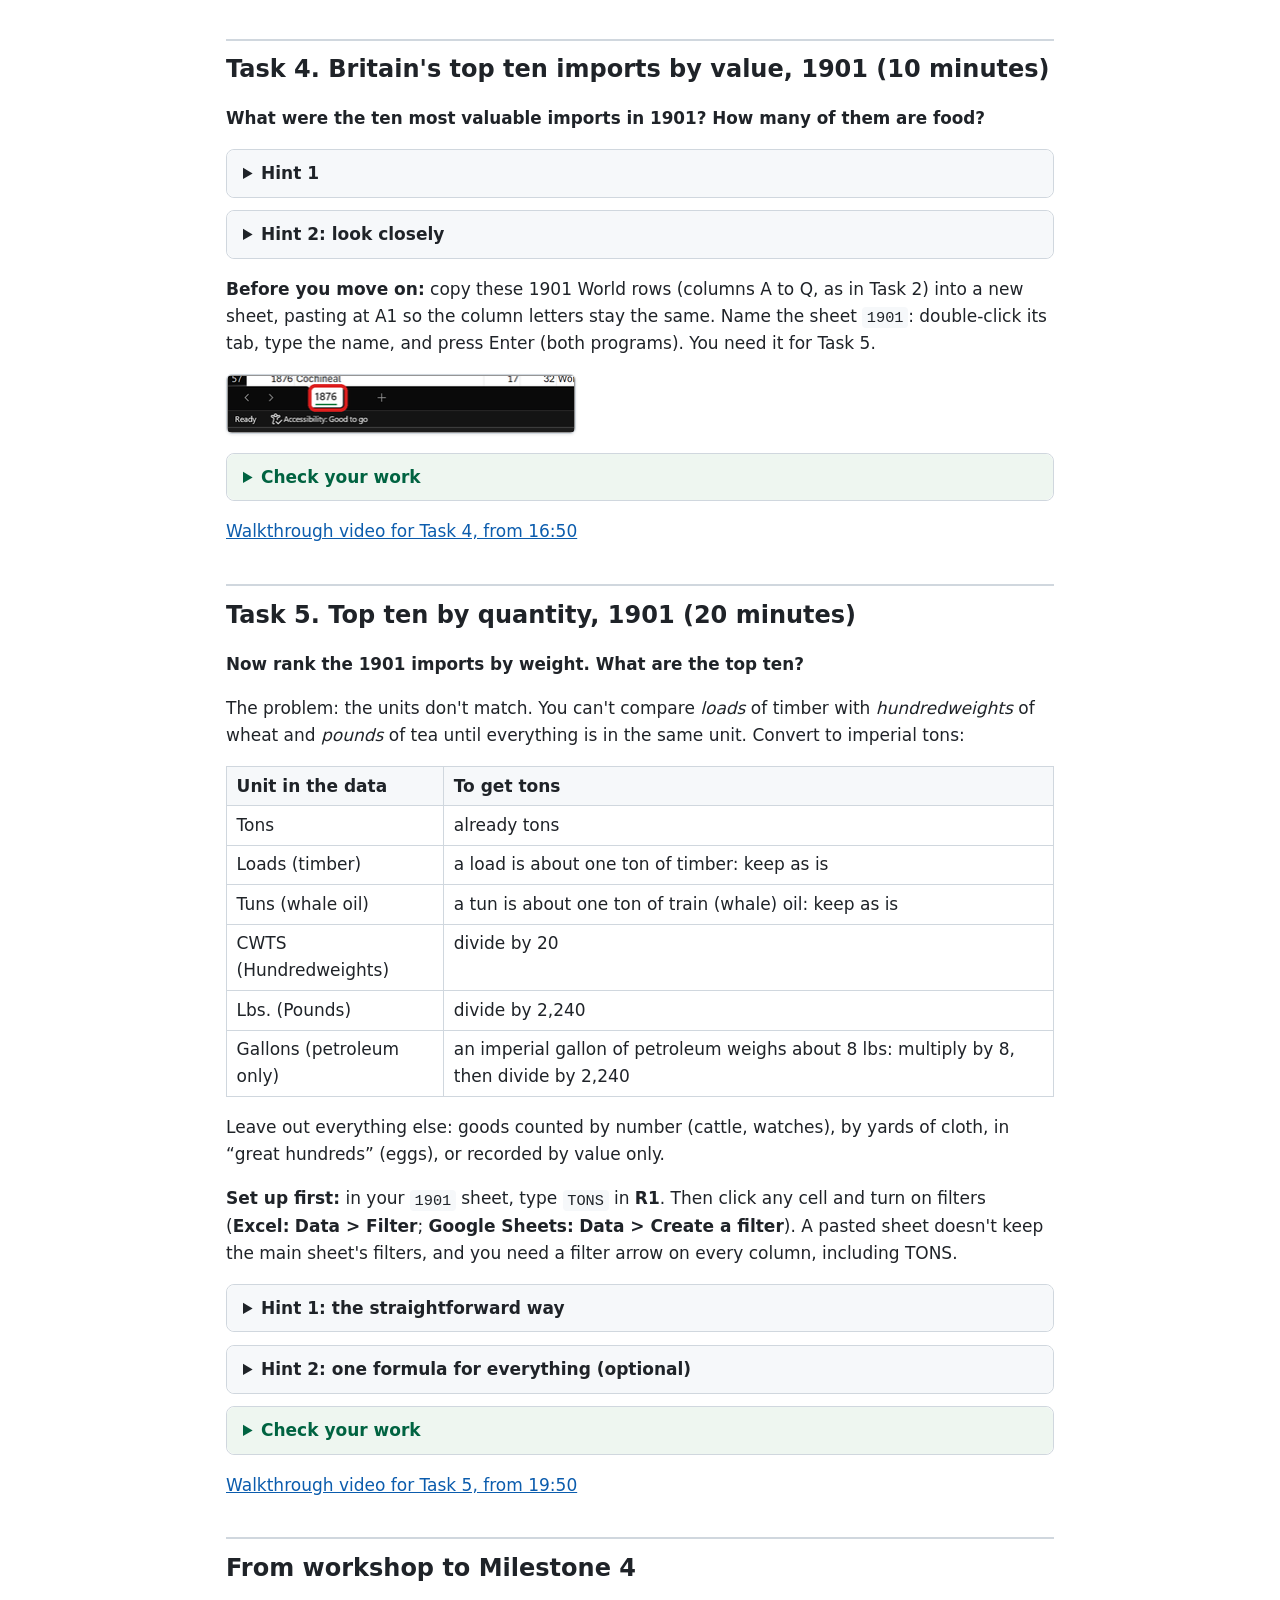
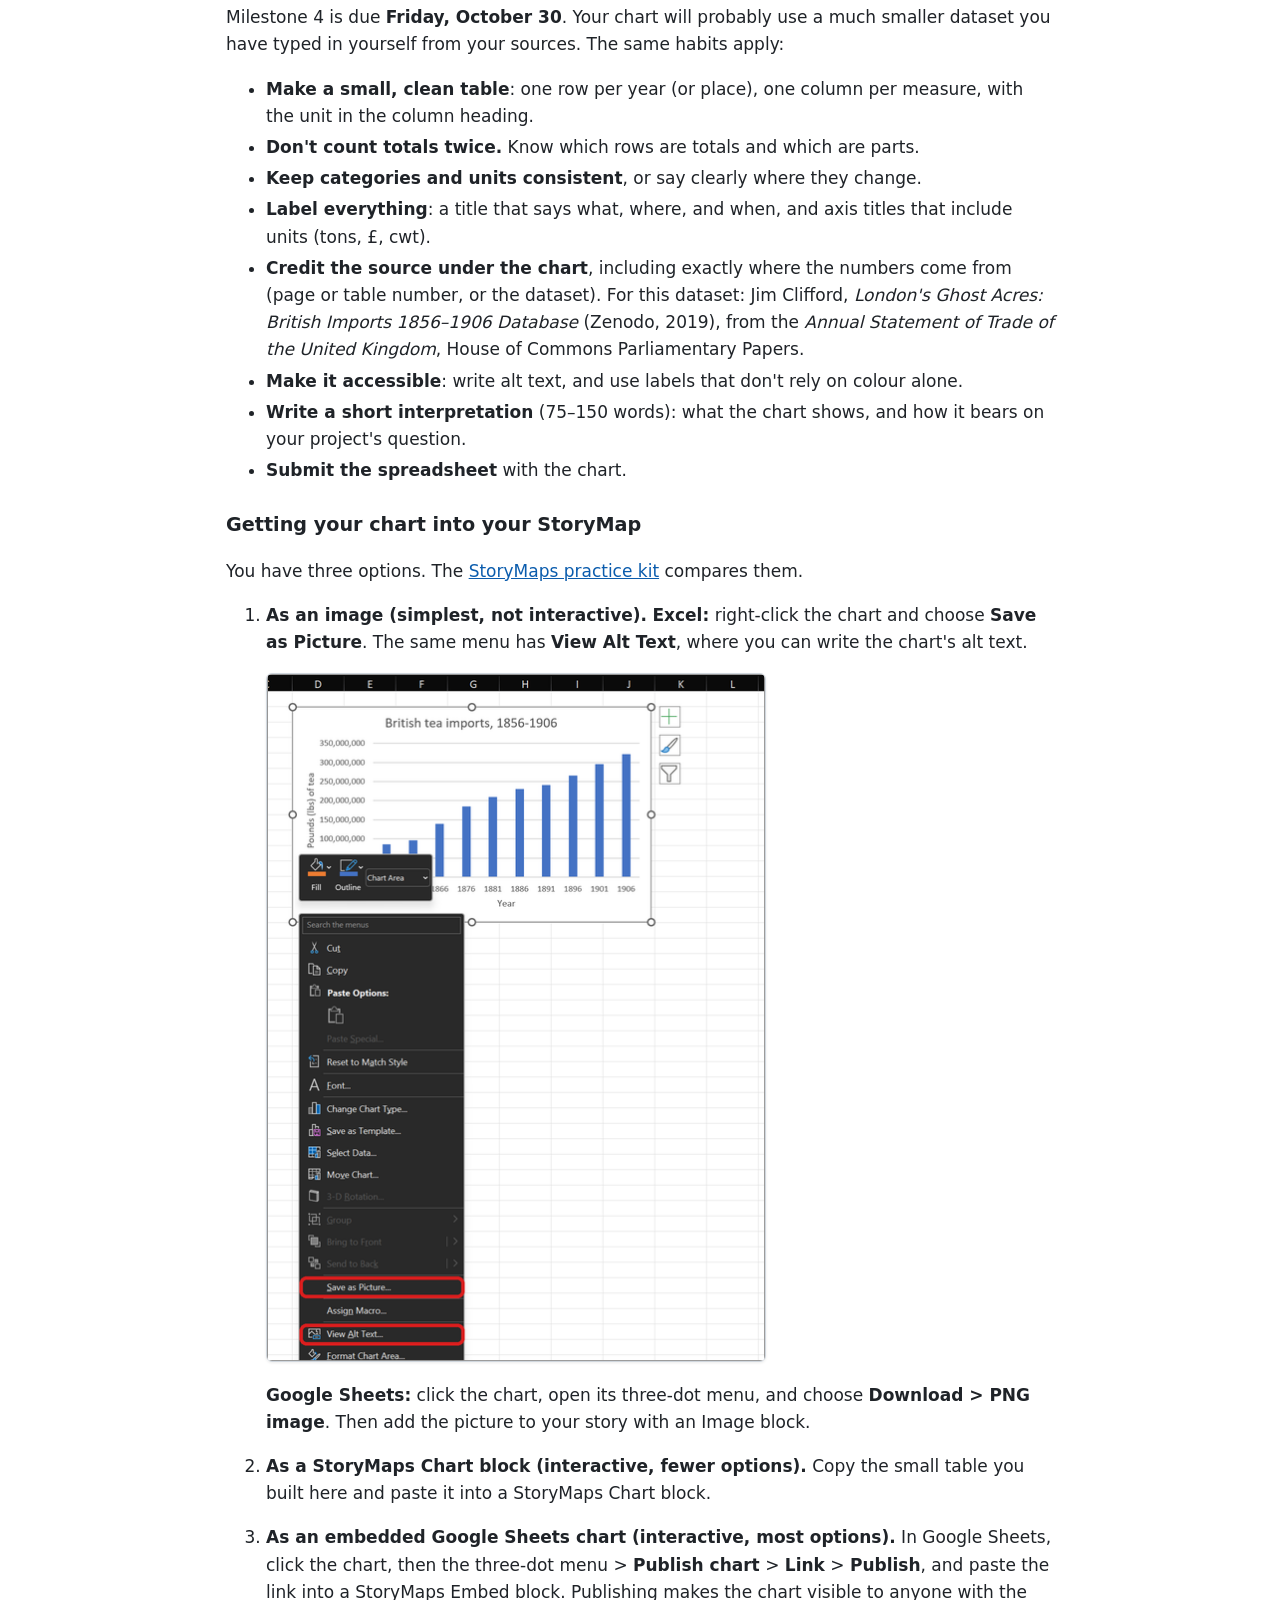
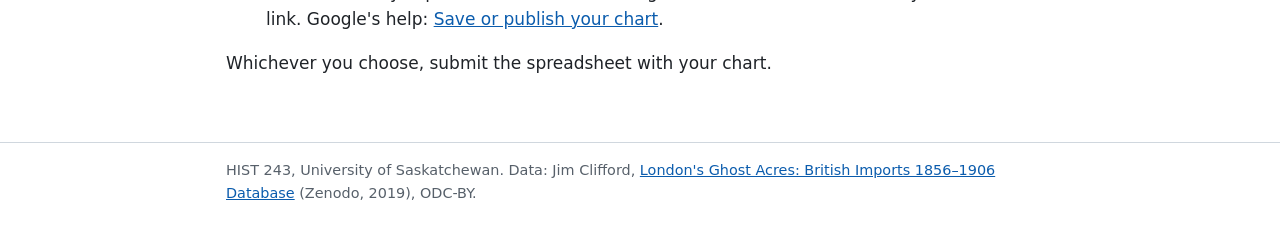
==== commit 9d392146: "Apply review fixes to both workshop pages Spreadsheets: filters for the 1901 sheet, remove Task 3 an" ====
--- a/spreadsheets/index.html
+++ b/spreadsheets/index.html
@@ -50,6 +50,7 @@
 <h2>Step 1. Meet the data (10 minutes)</h2>
 <p>Each row is one commodity, from one place, in one year. The columns you need:</p>
 <table>
+<thead><tr><th>Column</th><th>Heading</th><th>What it holds</th></tr></thead>
 <tbody>
 <tr><td><strong>A</strong></td><td><code>YEAR</code></td><td>1856, 1861, 1866 &hellip; 1906 (every fifth year)</td></tr>
 <tr><td><strong>B</strong></td><td><code>COMMODITY_NAME</code></td><td>The category exactly as the source printed it</td></tr>
@@ -87,7 +88,7 @@
 <p><strong>Google Sheets:</strong> <strong>Data &gt; Create a filter</strong>. Google's help: <a href="https://support.google.com/docs/answer/3540681">Sort &amp; filter your data</a>.</p>
 <p>A small arrow appears on every column heading. If the PRICE_PER_UNIT column has no arrow, turn the filter off and on again.</p>
 <figure class="shot"><img src="images/e_filter_arrows.png" alt="The header row with a filter arrow on each column heading; the arrows on YEAR, COMMODITY_NAME and AMOUNT are highlighted." width="850" height="85" loading="lazy"></figure>
-<p class="video">Video: <a href="https://usask.cloud.panopto.eu/Panopto/Pages/Viewer.aspx?id=4b1c0935-60de-46a5-88e3-ae240116ddce&amp;start=30">0:30</a> (a tour of the data and filters)</p>
+<p><a href="https://usask.cloud.panopto.eu/Panopto/Pages/Viewer.aspx?id=4b1c0935-60de-46a5-88e3-ae240116ddce&amp;start=30">Walkthrough video: data tour and filters, from 0:30</a></p>
 
 <h2>Task 1. Who supplied Britain's copper? (10 minutes)</h2>
 <p class="task-q">Which country supplied the most &ldquo;Copper Unwrought&rdquo; to Britain in 1886? How many tons did it send, what were they worth, and what did a ton cost?</p>
@@ -99,7 +100,7 @@
 
 <details><summary>Hint 2: step by step</summary>
 <p><em>The screenshots filter for tea in 1876. Use copper and 1886 for your own answer.</em></p>
-<h4>Excel</h4>
+<h3>Excel</h3>
 <ol>
 <li><p>Click the arrow on <code>COMMODITY_NAME</code> and type the commodity into the <em>Search</em> box. The search finds every name that <em>contains</em> those letters, so several names appear.</p>
 <figure class="shot"><img src="images/e_filter_search_1.png" alt="The COMMODITY_NAME filter menu with Tea typed in the Search box; the search results include unrelated names like Stearine." width="325" height="450" loading="lazy"></figure>
@@ -112,7 +113,7 @@
 </ol>
 <p>The rows are now in order. The top row is <strong>World</strong>. Remember what that means.</p>
 <figure class="shot"><img src="images/e_sorted_world_row.png" alt="Filtered and sorted rows for tea in 1876, with the World row highlighted at the top." width="950" height="185" loading="lazy"></figure>
-<h4>Google Sheets</h4>
+<h3>Google Sheets</h3>
 <ol>
 <li>Click the filter icon on <code>COMMODITY_NAME</code> and open <strong>Filter by values</strong>. Click <strong>Clear</strong>, search for the commodity, tick only the exact name, and click <strong>OK</strong>.</li>
 <li>Filter icon on <code>YEAR</code> &gt; <strong>Filter by values</strong> &gt; <strong>Clear</strong> &gt; tick the year &gt; <strong>OK</strong>.</li>
@@ -133,7 +134,7 @@
 <p><strong>Think about it:</strong> how much of the total came from a single country? What would Britain have needed this much copper for in the 1880s?</p>
 </details>
 
-<p class="video">Video: <a href="https://usask.cloud.panopto.eu/Panopto/Pages/Viewer.aspx?id=4b1c0935-60de-46a5-88e3-ae240116ddce&amp;start=200">3:20</a></p>
+<p><a href="https://usask.cloud.panopto.eu/Panopto/Pages/Viewer.aspx?id=4b1c0935-60de-46a5-88e3-ae240116ddce&amp;start=200">Walkthrough video for Task 1, from 3:20</a></p>
 
 <h2>Task 2. Copper over fifty years, and your first chart (20 minutes)</h2>
 <p class="task-q">How much did Britain's imports of unwrought copper grow between 1856 and 1906? Make a column chart of the trend, with the years along the bottom (x) axis.</p>
@@ -159,7 +160,7 @@
 </details>
 
 <details><summary>Hint 3: making the chart</summary>
-<h4>Excel</h4>
+<h3>Excel</h3>
 <ol>
 <li><p>Select <strong>only the numbers</strong> in column B, not the years and not the heading.</p>
 <figure class="shot"><img src="images/e_select_numbers.png" alt="A two-column table of years and pounds of tea, with only the numbers in column B selected." width="350" height="210" loading="lazy"></figure></li>
@@ -180,8 +181,9 @@
 </ol>
 <p>A finished chart has a title that says what, where, and when, and axis titles that give the unit:</p>
 <figure class="shot"><img src="images/e_chart_final.png" alt="A finished column chart titled British tea imports, 1856-1906, with axis titles Year and Pounds (lbs) of tea." width="380" height="230" loading="lazy"></figure>
+<p>Notice what the chart doesn't show: the source has no tea figure for 1871, so the bars jump from 1866 to 1876 with no gap. A finished chart says so in a note underneath, along with its source, for example: <em>No figure for 1871: tea does not appear in the source that year. Source: Jim Clifford, London's Ghost Acres: British Imports 1856&ndash;1906 Database (Zenodo, 2019).</em></p>
 <p><em>Why not select the years too?</em> Excel sees numbers in both columns, assumes both are data, and draws a second set of bars for the years.</p>
-<h4>Google Sheets</h4>
+<h3>Google Sheets</h3>
 <ol>
 <li>Select both columns, including the headings.</li>
 <li><strong>Insert &gt; Chart</strong>. In the Chart editor, <em>Setup</em> tab, choose <strong>Column chart</strong>.</li>
@@ -195,7 +197,7 @@
 <p><strong>Now look hard at your chart.</strong> Some years are missing. Which ones, and why? The data entry wasn't careless, and the answer is in the spreadsheet.</p>
 
 <details><summary>Hint 4: the missing years</summary>
-<p>Go back to the main sheet. Open the <code>COMMODITY_NAME</code> filter and search <code>Copper</code>. Read every name on the list and note which years each one covers.</p>
+<p>Go back to the main sheet, with <code>FROM_LOCATION</code> still filtered to World. Open the <code>COMMODITY_NAME</code> filter, search <code>Copper</code>, and read every name on the list. Then tick one copper name at a time and look at which years appear for each.</p>
 </details>
 
 <details class="check"><summary>Check your work</summary>
@@ -208,14 +210,14 @@
 <p><strong>Going further:</strong> use your price column. What happened to the price of a ton of copper between 1856, 1886, and 1906?</p>
 </details>
 
-<p class="video">Video: <a href="https://usask.cloud.panopto.eu/Panopto/Pages/Viewer.aspx?id=4b1c0935-60de-46a5-88e3-ae240116ddce&amp;start=320">5:20</a></p>
+<p><a href="https://usask.cloud.panopto.eu/Panopto/Pages/Viewer.aspx?id=4b1c0935-60de-46a5-88e3-ae240116ddce&amp;start=320">Walkthrough video for Task 2, from 5:20</a></p>
 
 <h2>Task 3. Raw cotton (20 minutes)</h2>
 <p class="task-q">(a) How did Britain's raw cotton imports change between 1856 and 1906? In which year was raw cotton most expensive, and why?</p>
 <p>Cotton is measured in hundredweights (cwt). One hundredweight is 112 pounds, or one-twentieth of a ton.</p>
 
 <details><summary>Hint 1</summary>
-<p>These are the same moves as Task 2. Filter <code>COMMODITY_NAME</code> to raw cotton and <code>FROM_LOCATION</code> to World. Your PRICE_PER_UNIT column already holds the price per hundredweight. Watch for one year where the category has a slightly different name. To see more than one name, tick each one in the filter list.</p>
+<p>These are the same moves as Task 2. Filter <code>FROM_LOCATION</code> to World, and on <code>COMMODITY_NAME</code> search <code>Cotton</code> and tick <code>Cotton Raw</code> (the source puts the noun first). Your PRICE_PER_UNIT column already holds the price per hundredweight. Watch for one year where the category has a slightly different name. To see more than one name, tick each one in the filter list.</p>
 </details>
 
 <details class="check"><summary>Check your work</summary>
@@ -223,10 +225,10 @@
 <li>You should have a World total for all eleven years. If one is missing, look for a slightly different commodity name.</li>
 <li>Your price column should be in pounds per hundredweight. If the numbers are in the thousands or are tiny fractions, check your formula.</li>
 </ul>
-<p><strong>Think about it:</strong> what was happening in the United States in the early 1860s? Compare the suppliers in 1856 with the suppliers in your most expensive year. Who filled the gap? The Week 3 and Week 5 lectures will help.</p>
-</details>
-
-<p class="task-q">(b) How much cotton did the &ldquo;West Coast of Africa&rdquo; send to the UK in 1866? What is the last year that name appears as a cotton supplier? Why does it disappear? (The answer is in the spreadsheet.)</p>
+<p><strong>Think about it:</strong> in your most expensive year, which of Britain's 1856 suppliers sent much less? Find out why. Who filled the gap? The Week 3 and Week 5 lectures will help.</p>
+</details>
+
+<p class="task-q">(b) How much cotton did the &ldquo;West Coast of Africa&rdquo; send to the UK in 1866? What is the last year a place whose name begins &ldquo;West Coast of Africa&rdquo; appears as a cotton supplier? Why does it disappear? (The answer is in the spreadsheet.)</p>
 
 <details><summary>Hint 2</summary>
 <p>Clear the World filter. On <code>FROM_LOCATION</code>, search <code>Africa</code>, then try <code>Coast</code>. Sort by <code>YEAR</code> and read the place names in order.</p>
@@ -238,10 +240,9 @@
 <li>Read the <code>FROM_LOCATION</code> names in year order, from 1856 to 1906. Which names appear only once? Which new names appear later, and what do they have in common?</li>
 <li>Did West African cotton really stop, or did something else change?</li>
 </ul>
-<p><strong>Think about it:</strong> a column of place names is also a record of who controlled those places.</p>
-</details>
-
-<p class="video">Video: (a) <a href="https://usask.cloud.panopto.eu/Panopto/Pages/Viewer.aspx?id=4b1c0935-60de-46a5-88e3-ae240116ddce&amp;start=530">8:50</a>, (b) <a href="https://usask.cloud.panopto.eu/Panopto/Pages/Viewer.aspx?id=4b1c0935-60de-46a5-88e3-ae240116ddce&amp;start=660">11:00</a></p>
+</details>
+
+<p>Walkthrough video for Task 3: <a href="https://usask.cloud.panopto.eu/Panopto/Pages/Viewer.aspx?id=4b1c0935-60de-46a5-88e3-ae240116ddce&amp;start=530">part (a), from 8:50</a>; <a href="https://usask.cloud.panopto.eu/Panopto/Pages/Viewer.aspx?id=4b1c0935-60de-46a5-88e3-ae240116ddce&amp;start=660">part (b), from 11:00</a></p>
 
 <h2>Task 4. Britain's top ten imports by value, 1901 (10 minutes)</h2>
 <p class="task-q">What were the ten most valuable imports in 1901? How many of them are food?</p>
@@ -270,7 +271,7 @@
 <p><strong>Think about it:</strong> how many of your ten are food? This dataset is called <em>London's Ghost Acres</em>. Think back to Pomeranz's &ldquo;ghost acres&rdquo; in Week 5: what does your list suggest about where Britain's food came from by 1901?</p>
 </details>
 
-<p class="video">Video: <a href="https://usask.cloud.panopto.eu/Panopto/Pages/Viewer.aspx?id=4b1c0935-60de-46a5-88e3-ae240116ddce&amp;start=1010">16:50</a></p>
+<p><a href="https://usask.cloud.panopto.eu/Panopto/Pages/Viewer.aspx?id=4b1c0935-60de-46a5-88e3-ae240116ddce&amp;start=1010">Walkthrough video for Task 4, from 16:50</a></p>
 
 <h2>Task 5. Top ten by quantity, 1901 (20 minutes)</h2>
 <p class="task-q">Now rank the 1901 imports by weight. What are the top ten?</p>
@@ -283,27 +284,28 @@
 <tr><td>Tuns (whale oil)</td><td>a tun is about one ton of train (whale) oil: keep as is</td></tr>
 <tr><td>CWTS (Hundredweights)</td><td>divide by 20</td></tr>
 <tr><td>Lbs. (Pounds)</td><td>divide by 2,240</td></tr>
-<tr><td>Gallons (petroleum only)</td><td>a gallon of petroleum weighs about 6.1 lbs: multiply by 6.1, then divide by 2,240</td></tr>
+<tr><td>Gallons (petroleum only)</td><td>an imperial gallon of petroleum weighs about 8 lbs: multiply by 8, then divide by 2,240</td></tr>
 </tbody>
 </table>
 <p>Leave out everything else: goods counted by number (cattle, watches), by yards of cloth, in &ldquo;great hundreds&rdquo; (eggs), or recorded by value only.</p>
+<p><strong>Set up first:</strong> in your <code>1901</code> sheet, type <code>TONS</code> in <strong>R1</strong>. Then click any cell and turn on filters (<strong>Excel:</strong> <strong>Data &gt; Filter</strong>; <strong>Google Sheets:</strong> <strong>Data &gt; Create a filter</strong>). A pasted sheet doesn't keep the main sheet's filters, and you need a filter arrow on every column, including TONS.</p>
 
 <details><summary>Hint 1: the straightforward way</summary>
 <ol>
-<li>Work in your <code>1901</code> sheet. Sort it by <code>UNIT_NAME</code> (its filter arrow &gt; <strong>Sort A to Z</strong>) so each unit sits together in one block.</li>
-<li>In <strong>R1</strong> type <code>TONS</code>.</li>
+<li>In your <code>1901</code> sheet, sort by <code>UNIT_NAME</code> (its filter arrow &gt; <strong>Sort A to Z</strong>) so each unit sits together in one block.</li>
 <li>In the first row of a block, type the right formula. For example, if the hundredweights start in row 11, type <code>=G11/20</code> in R11. For tons, the formula is just <code>=G11</code>.</li>
 <li>Click that cell, then <kbd>Shift</kbd>+click the cell in column R on the block's <em>last</em> row, and press <kbd>Ctrl</kbd>+<kbd>D</kbd> (<em>fill down</em>, in both programs). Don't double-click the fill handle here: it would run past the end of the block.</li>
 </ol>
 <figure class="shot"><img src="images/e_fill_block.gif" alt="Animation: the formula =G11/20 sits in R11 with the rest of the hundredweight block selected; after Ctrl+D, every row in the block shows its weight in tons." width="695" height="317" loading="lazy"></figure>
-<p>Repeat for each unit you can convert. Finally, sort the whole sheet by <code>TONS</code>, largest to smallest. Empty cells sort to the bottom.</p>
+<p>Repeat for each unit you can convert. The <strong>Gallons</strong> block mixes petroleum with wine, spirits, and vinegar: type the petroleum formula only in the petroleum rows. Finally, sort by <code>TONS</code> (its filter arrow), largest to smallest. Empty cells sort to the bottom.</p>
 </details>
 
 <details><summary>Hint 2: one formula for everything (optional)</summary>
 <p>If you're comfortable with formulas, paste this into R2 and fill it down with the fill handle. It works in both Excel and Sheets:</p>
-<p><code>=IFS(H2="Tons",G2, H2="Loads",G2, H2="Tuns (whale oil)",G2, H2="CWTS (Hundredweights)",G2/20, H2="Lbs. (Pounds)",G2/2240, AND(H2="Gallons",ISNUMBER(SEARCH("Petroleum",B2))),G2*6.1/2240, TRUE,"")</code></p>
+<p><code>=IFS(H2="Tons",G2, H2="Loads",G2, H2="Tuns (whale oil)",G2, H2="CWTS (Hundredweights)",G2/20, H2="Lbs. (Pounds)",G2/2240, AND(H2="Gallons",ISNUMBER(SEARCH("Petroleum",B2))),G2*8/2240, TRUE,"")</code></p>
 <figure class="shot"><img src="images/e_ifs_formula.png" alt="The IFS formula in the formula bar, with its result in cell R2 under the heading TONS." width="750" height="79" loading="lazy"></figure>
 <p>Read it left to right: <em>if the unit is Tons, use the amount; if it is hundredweights, divide by 20&hellip;; otherwise leave the cell blank.</em></p>
+<p><strong>Watch out when you sort:</strong> the &ldquo;blank&rdquo; cells this formula makes are not truly empty, so in Excel they sort to the <em>top</em> when you sort largest to smallest. Scroll down past them, or open the TONS filter and untick <strong>(Blanks)</strong>.</p>
 </details>
 
 <details class="check"><summary>Check your work</summary>
@@ -315,17 +317,18 @@
 <p><strong>Think about it:</strong> compare this list with your Task 4 list. What ranks high by value but low by weight, and the reverse? What disappears from a ranking by weight altogether? If an item on your list puzzles you, look up what it was used for: it may tell you something about British industry.</p>
 </details>
 
-<p class="video">Video: <a href="https://usask.cloud.panopto.eu/Panopto/Pages/Viewer.aspx?id=4b1c0935-60de-46a5-88e3-ae240116ddce&amp;start=1190">19:50</a></p>
+<p><a href="https://usask.cloud.panopto.eu/Panopto/Pages/Viewer.aspx?id=4b1c0935-60de-46a5-88e3-ae240116ddce&amp;start=1190">Walkthrough video for Task 5, from 19:50</a></p>
 
 <h2 id="milestone">From workshop to Milestone 4</h2>
-<p>Your Milestone 4 chart will probably use a much smaller dataset you have typed in yourself from your sources. The same habits apply:</p>
+<p>Milestone 4 is due <strong>Friday, October 30</strong>. Your chart will probably use a much smaller dataset you have typed in yourself from your sources. The same habits apply:</p>
 <ul>
 <li><strong>Make a small, clean table</strong>: one row per year (or place), one column per measure, with the unit in the column heading.</li>
 <li><strong>Don't count totals twice.</strong> Know which rows are totals and which are parts.</li>
 <li><strong>Keep categories and units consistent</strong>, or say clearly where they change.</li>
 <li><strong>Label everything</strong>: a title that says what, where, and when, and axis titles that include units (tons, &pound;, cwt).</li>
-<li><strong>Credit the source under the chart.</strong> For this dataset: Jim Clifford, <em>London's Ghost Acres: British Imports 1856&ndash;1906 Database</em> (Zenodo, 2019), from the <em>Annual Statement of Trade of the United Kingdom</em>, House of Commons Parliamentary Papers.</li>
+<li><strong>Credit the source under the chart</strong>, including exactly where the numbers come from (page or table number, or the dataset). For this dataset: Jim Clifford, <em>London's Ghost Acres: British Imports 1856&ndash;1906 Database</em> (Zenodo, 2019), from the <em>Annual Statement of Trade of the United Kingdom</em>, House of Commons Parliamentary Papers.</li>
 <li><strong>Make it accessible</strong>: write alt text, and use labels that don't rely on colour alone.</li>
+<li><strong>Write a short interpretation</strong> (75&ndash;150 words): what the chart shows, and how it bears on your project's question.</li>
 <li><strong>Submit the spreadsheet</strong> with the chart.</li>
 </ul>
 <h3>Getting your chart into your StoryMap</h3>
